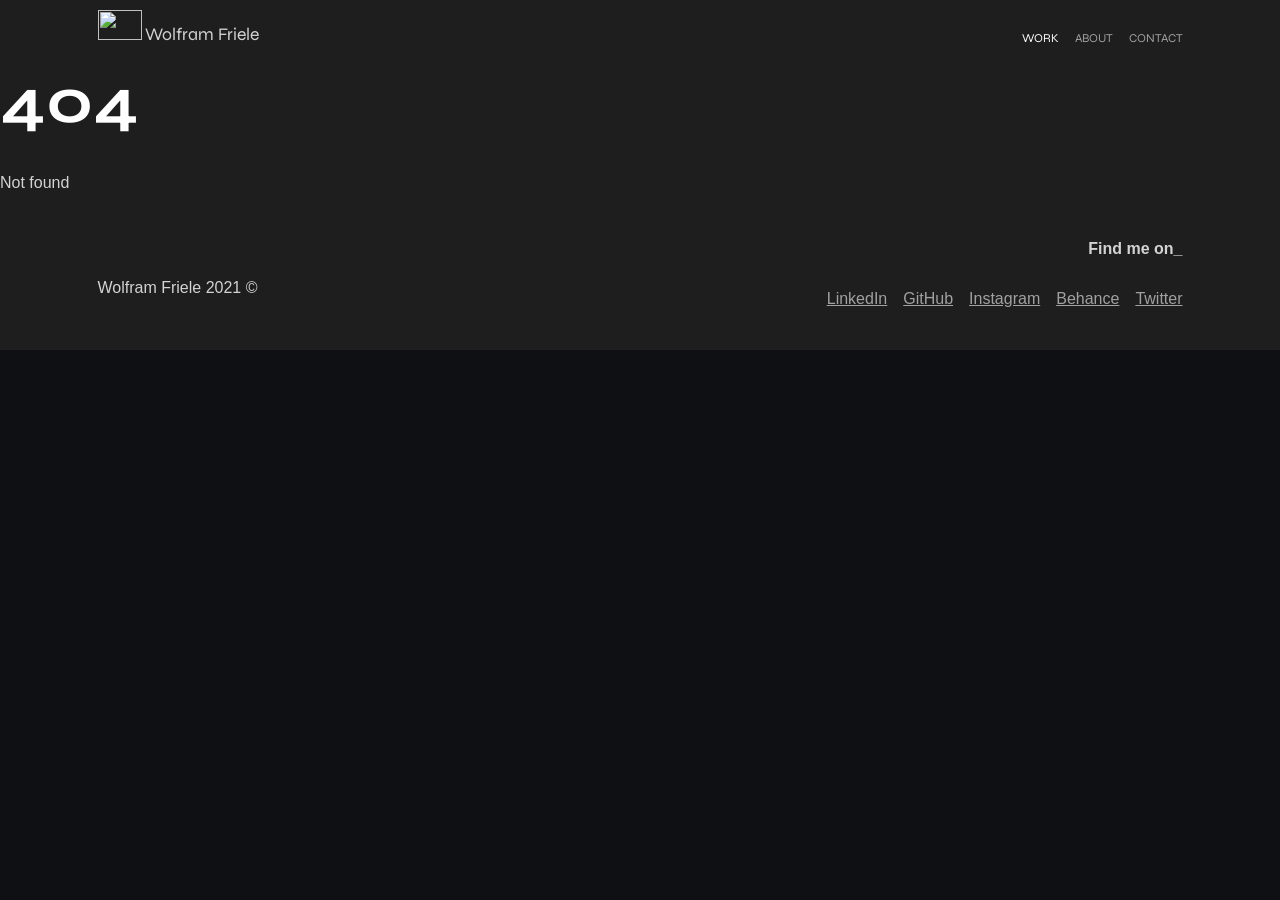
==== index.html @ ee8a03e6 "Updates" ====
<!doctype html> <html lang=en> <head> <meta charset=utf-8> <meta content="width=device-width,initial-scale=1" name=viewport> <meta content=#0f1014 name=theme-color> <base href=/ > <link href=global.css rel=stylesheet> <link href=manifest.json rel=manifest crossorigin=use-credentials> <link href=favicon-32.png rel=icon type=image/png> <link href=favicon-192.png rel=apple-touch-icon> <script>__SAPPER__={error:{message:"Not found",name:"PreloadError"},status:404,baseUrl:"",preloaded:[void 0,{}]};if('serviceWorker' in navigator)navigator.serviceWorker.register('/service-worker.js');(function(){try{eval("async function x(){}");var main="/client/client.d1d157f1.js"}catch(e){main="/client/legacy/client.0a141f5f.js"};var s=document.createElement("script");try{new Function("if(0)import('')")();s.src=main;s.type="module";s.crossOrigin="use-credentials";}catch(e){s.src="/client/shimport@2.0.4.js";s.setAttribute("data-main",main);}document.head.appendChild(s);}());</script> <link href=client/client-76d71b49.css rel=stylesheet> <title>404</title> </head> <body> <div id=sapper> <nav class=svelte-yxuxx><a href=. class=svelte-yxuxx id=header-logo><img alt="" class=svelte-yxuxx height=30 id=logo src=img/wolfram-friele-logo.svg width=44> <p class=svelte-yxuxx id=company-name>Wolfram Friele</p></a> <ul class=svelte-yxuxx><li class=svelte-yxuxx><a href=. class=svelte-yxuxx>Work</a></li> <li class=svelte-yxuxx><a href=about class=svelte-yxuxx>About</a></li> <li class=svelte-yxuxx><a href=contact class=svelte-yxuxx>Contact</a></li> </ul></nav> <main> <h1 class=svelte-8od9u6>404</h1> <p class=svelte-8od9u6>Not found</p> </main> <footer class=svelte-x3s90c><div id=footer-links class=svelte-x3s90c><h2 class=svelte-x3s90c>Find me on_</h2> <ul class=svelte-x3s90c><li class=svelte-x3s90c><a href=https://www.linkedin.com/in/wolframfriele target=_blank>LinkedIn</a></li> <li class=svelte-x3s90c><a href=https://www.github.com/Wolframfriele target=_blank>GitHub</a></li> <li class=svelte-x3s90c><a href=https://www.instagram.com/wolframfriele/ target=_blank>Instagram</a></li> <li class=svelte-x3s90c><a href=https://www.behance.net/wolframfriele target=_blank>Behance</a></li> <li class=svelte-x3s90c><a href=https://www.twitter.com/Wolframfriele target=_blank>Twitter</a></li> </ul></div> <p class=svelte-x3s90c id=copyright>Wolfram Friele 2021 ©</footer></div>
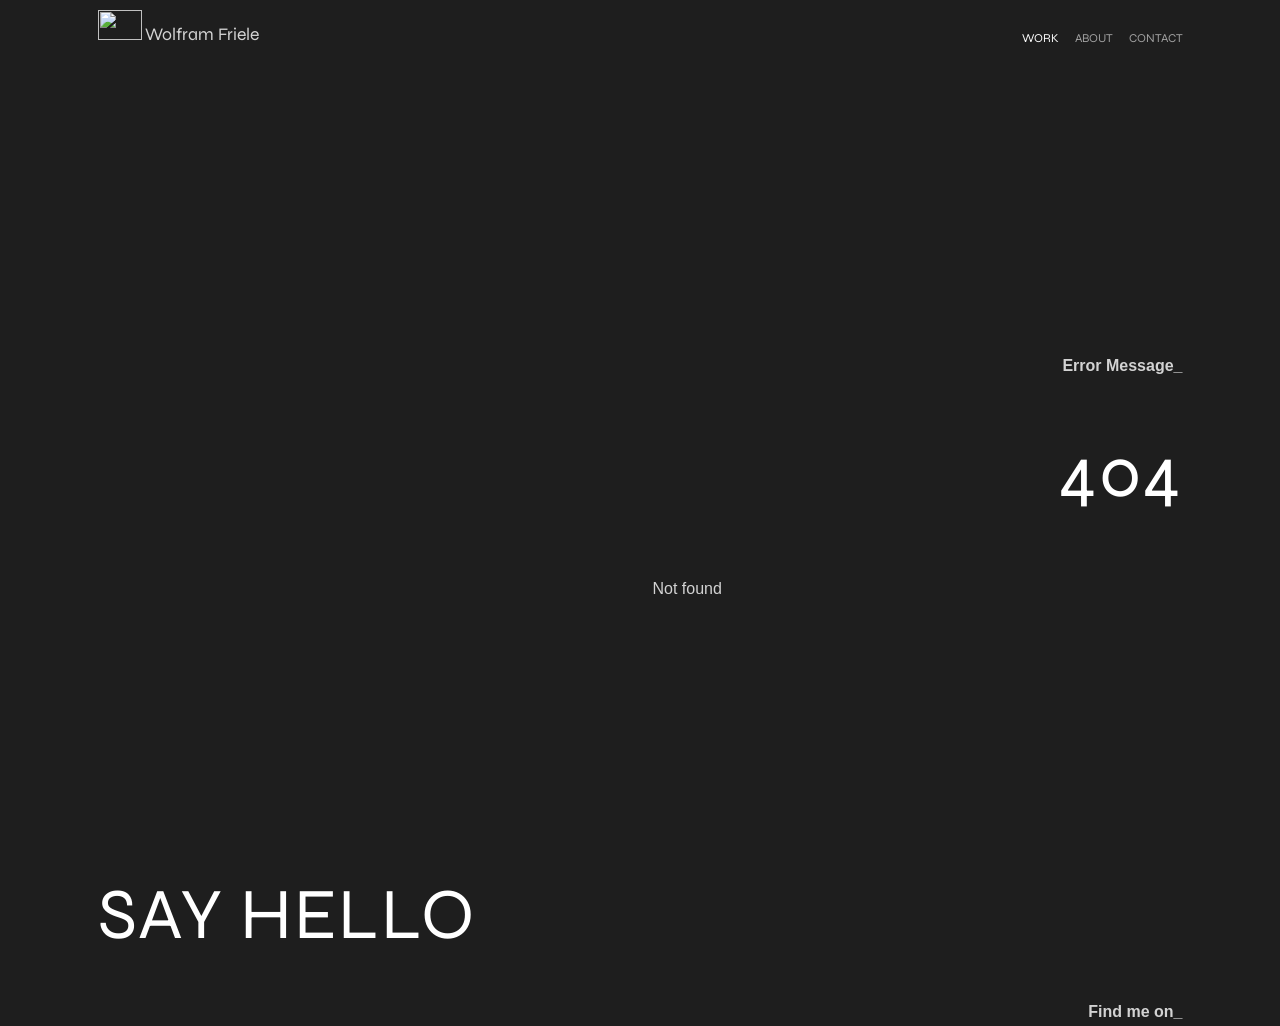
==== commit 0091118f: "Updates" ====
--- a/index.html
+++ b/index.html
@@ -1 +1 @@
-<!doctype html> <html lang=en> <head> <meta charset=utf-8> <meta content="width=device-width,initial-scale=1" name=viewport> <meta content=#0f1014 name=theme-color> <base href=/ > <link href=global.css rel=stylesheet> <link href=manifest.json rel=manifest crossorigin=use-credentials> <link href=favicon-32.png rel=icon type=image/png> <link href=favicon-192.png rel=apple-touch-icon> <script>__SAPPER__={error:{message:"Not found",name:"PreloadError"},status:404,baseUrl:"",preloaded:[void 0,{}]};if('serviceWorker' in navigator)navigator.serviceWorker.register('/service-worker.js');(function(){try{eval("async function x(){}");var main="/client/client.d1d157f1.js"}catch(e){main="/client/legacy/client.0a141f5f.js"};var s=document.createElement("script");try{new Function("if(0)import('')")();s.src=main;s.type="module";s.crossOrigin="use-credentials";}catch(e){s.src="/client/shimport@2.0.4.js";s.setAttribute("data-main",main);}document.head.appendChild(s);}());</script> <link href=client/client-76d71b49.css rel=stylesheet> <title>404</title> </head> <body> <div id=sapper> <nav class=svelte-yxuxx><a href=. class=svelte-yxuxx id=header-logo><img alt="" class=svelte-yxuxx height=30 id=logo src=img/wolfram-friele-logo.svg width=44> <p class=svelte-yxuxx id=company-name>Wolfram Friele</p></a> <ul class=svelte-yxuxx><li class=svelte-yxuxx><a href=. class=svelte-yxuxx>Work</a></li> <li class=svelte-yxuxx><a href=about class=svelte-yxuxx>About</a></li> <li class=svelte-yxuxx><a href=contact class=svelte-yxuxx>Contact</a></li> </ul></nav> <main> <h1 class=svelte-8od9u6>404</h1> <p class=svelte-8od9u6>Not found</p> </main> <footer class=svelte-x3s90c><div id=footer-links class=svelte-x3s90c><h2 class=svelte-x3s90c>Find me on_</h2> <ul class=svelte-x3s90c><li class=svelte-x3s90c><a href=https://www.linkedin.com/in/wolframfriele target=_blank>LinkedIn</a></li> <li class=svelte-x3s90c><a href=https://www.github.com/Wolframfriele target=_blank>GitHub</a></li> <li class=svelte-x3s90c><a href=https://www.instagram.com/wolframfriele/ target=_blank>Instagram</a></li> <li class=svelte-x3s90c><a href=https://www.behance.net/wolframfriele target=_blank>Behance</a></li> <li class=svelte-x3s90c><a href=https://www.twitter.com/Wolframfriele target=_blank>Twitter</a></li> </ul></div> <p class=svelte-x3s90c id=copyright>Wolfram Friele 2021 ©</footer></div> +<!doctype html> <html lang=en> <head> <meta charset=utf-8> <meta content="width=device-width,initial-scale=1" name=viewport> <meta content=#0f1014 name=theme-color> <base href=/ > <link href=global.css rel=stylesheet> <link href=manifest.json rel=manifest crossorigin=use-credentials> <link href=favicon-32.png rel=icon type=image/png> <link href=favicon-192.png rel=apple-touch-icon> <script>__SAPPER__={error:{message:"Not found",name:"PreloadError"},status:404,baseUrl:"",preloaded:[void 0,{}]};if('serviceWorker' in navigator)navigator.serviceWorker.register('/service-worker.js');(function(){try{eval("async function x(){}");var main="/client/client.67c756b7.js"}catch(e){main="/client/legacy/client.c4cab4ed.js"};var s=document.createElement("script");try{new Function("if(0)import('')")();s.src=main;s.type="module";s.crossOrigin="use-credentials";}catch(e){s.src="/client/shimport@2.0.4.js";s.setAttribute("data-main",main);}document.head.appendChild(s);}());</script> <link href=client/client-b4e9e4bb.css rel=stylesheet> <title>404</title> </head> <body> <div id=sapper> <nav class=svelte-yxuxx><a href=. class=svelte-yxuxx id=header-logo><img alt="" class=svelte-yxuxx height=30 src=img/wolfram-friele-logo.svg width=44 id=logo> <p class=svelte-yxuxx id=company-name>Wolfram Friele</p></a> <ul class=svelte-yxuxx><li class=svelte-yxuxx><a href=. class=svelte-yxuxx>Work</a></li> <li class=svelte-yxuxx><a href=about class=svelte-yxuxx>About</a></li> <li class=svelte-yxuxx><a href=contact class=svelte-yxuxx>Contact</a></li> </ul></nav> <main> <header><img alt="" class="cover-image svelte-rcui05" height=250 src=img/data-object-mobile.webp width=1920 srcset="img/data-object-mobile.webp 440w, img/data-object-small.webp 800w, img/data-object-medium.webp 1200w, img/data-object-large.webp 1920w"></header> <section><div class="svelte-g5k4cz brow-container"><h2 class="svelte-g5k4cz brow-copy-right" aria-label="Error Message">Error Message_</h2></div> <div class="svelte-1491ch4 content-block"><img alt="" class="svelte-1491ch4 wide-img-left" height=585 src=img/radio-telescopes-small.webp width=1200 srcset="img/radio-telescopes-small.webp 420w, img/radio-telescopes-medium.webp 800w, img/radio-telescopes-large.webp 1200w"> <h3 class="svelte-1491ch4 title-right">404</h3> <div class="svelte-1491ch4 paragraph-right"> <p>Not found</p> </div> </div> <div class="svelte-cqfrbx hello-container"><h2 class="svelte-cqfrbx hello-left"><a href=contact class="svelte-cqfrbx hello">Say Hello</a></h2></div></section> </main> <footer class=svelte-x3s90c><div class=svelte-x3s90c id=footer-links><h2 class=svelte-x3s90c>Find me on_</h2> <ul class=svelte-x3s90c><li class=svelte-x3s90c><a href=https://www.linkedin.com/in/wolframfriele target=_blank>LinkedIn</a></li> <li class=svelte-x3s90c><a href=https://www.github.com/Wolframfriele target=_blank>GitHub</a></li> <li class=svelte-x3s90c><a href=https://www.instagram.com/wolframfriele/ target=_blank>Instagram</a></li> <li class=svelte-x3s90c><a href=https://www.behance.net/wolframfriele target=_blank>Behance</a></li> <li class=svelte-x3s90c><a href=https://www.twitter.com/Wolframfriele target=_blank>Twitter</a></li> </ul></div> <p class=svelte-x3s90c id=copyright>Wolfram Friele 2021 ©</footer></div> 
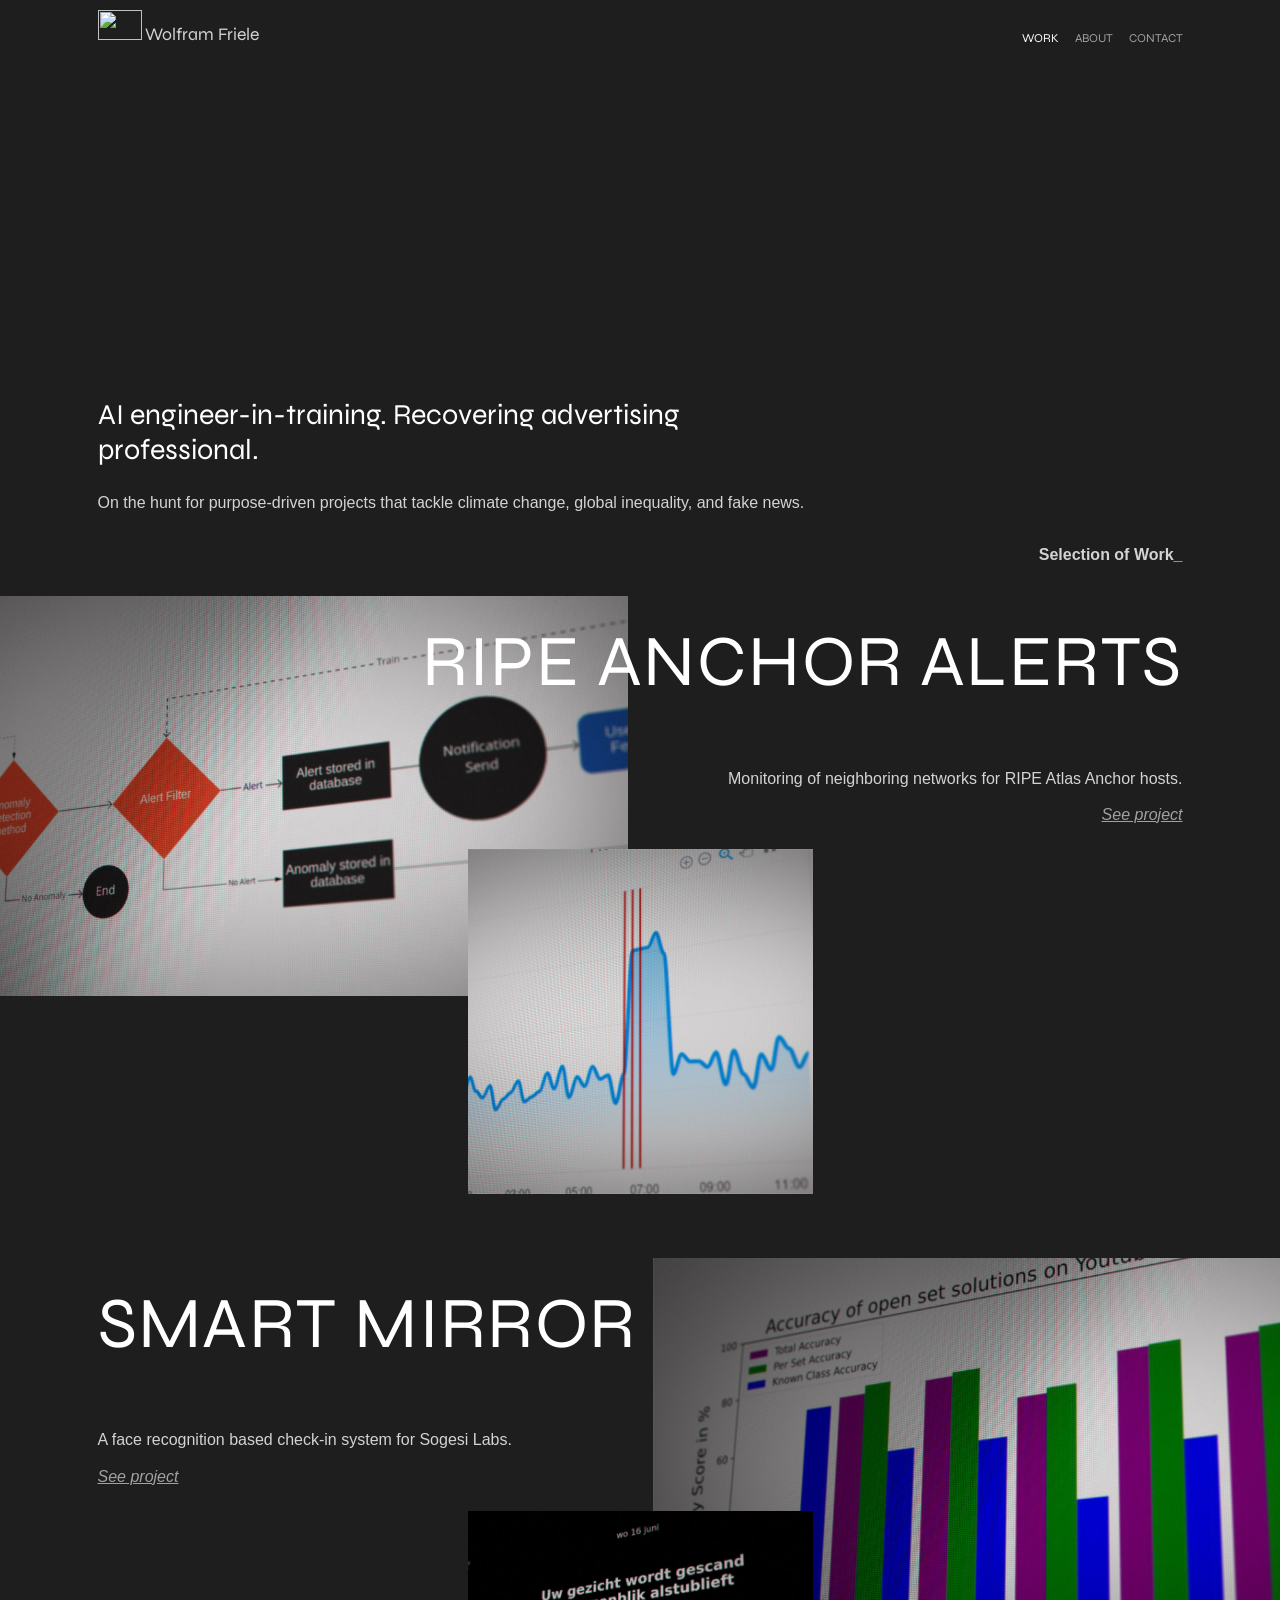
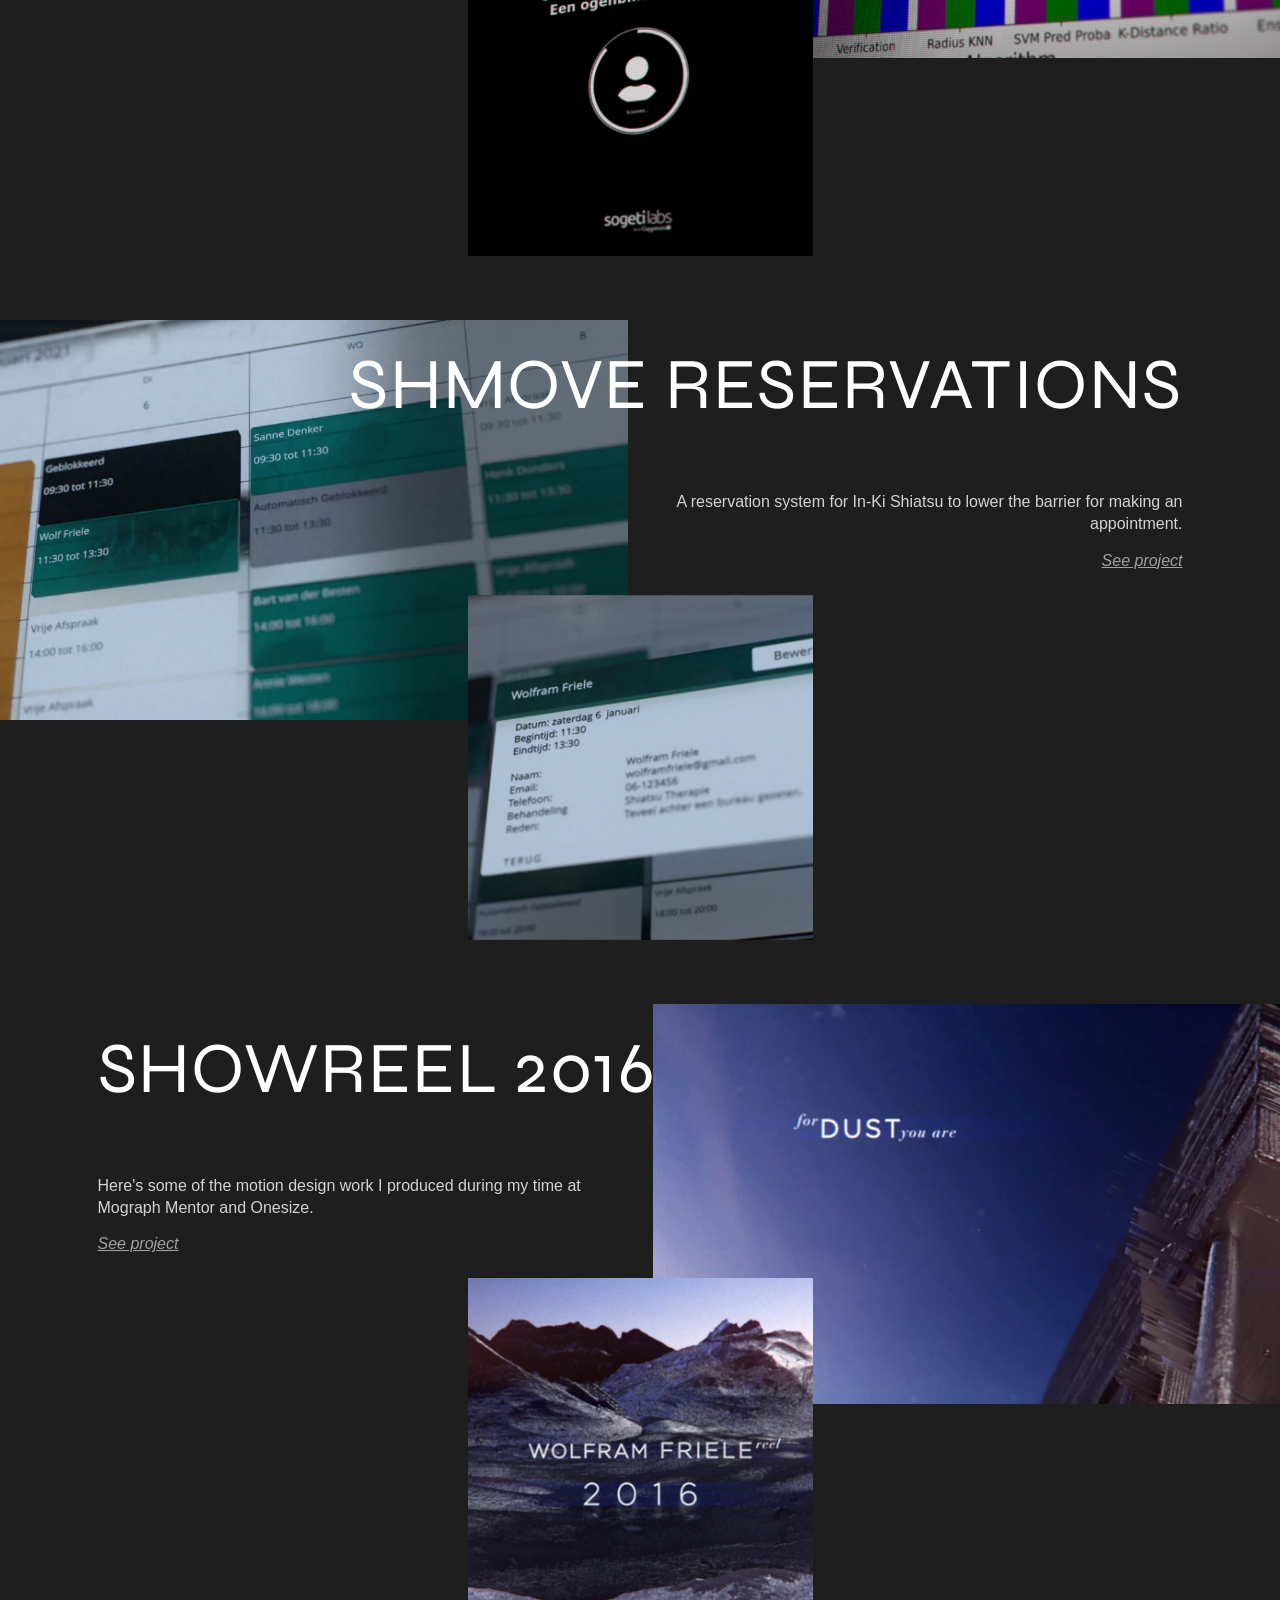
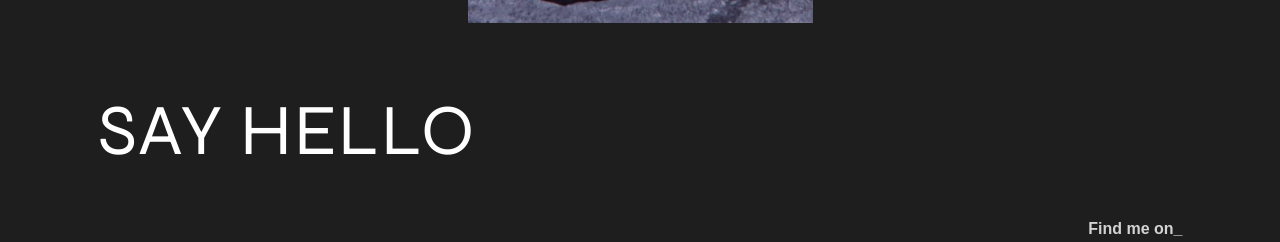
==== commit 4a3d6ec9: "Updates" ====
--- a/index.html
+++ b/index.html
@@ -1 +1 @@
-<!doctype html> <html lang=en> <head> <meta charset=utf-8> <meta content="width=device-width,initial-scale=1" name=viewport> <meta content=#0f1014 name=theme-color> <base href=/ > <link href=global.css rel=stylesheet> <link href=manifest.json rel=manifest crossorigin=use-credentials> <link href=favicon-32.png rel=icon type=image/png> <link href=favicon-192.png rel=apple-touch-icon> <script>__SAPPER__={error:{message:"Not found",name:"PreloadError"},status:404,baseUrl:"",preloaded:[void 0,{}]};if('serviceWorker' in navigator)navigator.serviceWorker.register('/service-worker.js');(function(){try{eval("async function x(){}");var main="/client/client.67c756b7.js"}catch(e){main="/client/legacy/client.c4cab4ed.js"};var s=document.createElement("script");try{new Function("if(0)import('')")();s.src=main;s.type="module";s.crossOrigin="use-credentials";}catch(e){s.src="/client/shimport@2.0.4.js";s.setAttribute("data-main",main);}document.head.appendChild(s);}());</script> <link href=client/client-b4e9e4bb.css rel=stylesheet> <title>404</title> </head> <body> <div id=sapper> <nav class=svelte-yxuxx><a href=. class=svelte-yxuxx id=header-logo><img alt="" class=svelte-yxuxx height=30 src=img/wolfram-friele-logo.svg width=44 id=logo> <p class=svelte-yxuxx id=company-name>Wolfram Friele</p></a> <ul class=svelte-yxuxx><li class=svelte-yxuxx><a href=. class=svelte-yxuxx>Work</a></li> <li class=svelte-yxuxx><a href=about class=svelte-yxuxx>About</a></li> <li class=svelte-yxuxx><a href=contact class=svelte-yxuxx>Contact</a></li> </ul></nav> <main> <header><img alt="" class="cover-image svelte-rcui05" height=250 src=img/data-object-mobile.webp width=1920 srcset="img/data-object-mobile.webp 440w, img/data-object-small.webp 800w, img/data-object-medium.webp 1200w, img/data-object-large.webp 1920w"></header> <section><div class="svelte-g5k4cz brow-container"><h2 class="svelte-g5k4cz brow-copy-right" aria-label="Error Message">Error Message_</h2></div> <div class="svelte-1491ch4 content-block"><img alt="" class="svelte-1491ch4 wide-img-left" height=585 src=img/radio-telescopes-small.webp width=1200 srcset="img/radio-telescopes-small.webp 420w, img/radio-telescopes-medium.webp 800w, img/radio-telescopes-large.webp 1200w"> <h3 class="svelte-1491ch4 title-right">404</h3> <div class="svelte-1491ch4 paragraph-right"> <p>Not found</p> </div> </div> <div class="svelte-cqfrbx hello-container"><h2 class="svelte-cqfrbx hello-left"><a href=contact class="svelte-cqfrbx hello">Say Hello</a></h2></div></section> </main> <footer class=svelte-x3s90c><div class=svelte-x3s90c id=footer-links><h2 class=svelte-x3s90c>Find me on_</h2> <ul class=svelte-x3s90c><li class=svelte-x3s90c><a href=https://www.linkedin.com/in/wolframfriele target=_blank>LinkedIn</a></li> <li class=svelte-x3s90c><a href=https://www.github.com/Wolframfriele target=_blank>GitHub</a></li> <li class=svelte-x3s90c><a href=https://www.instagram.com/wolframfriele/ target=_blank>Instagram</a></li> <li class=svelte-x3s90c><a href=https://www.behance.net/wolframfriele target=_blank>Behance</a></li> <li class=svelte-x3s90c><a href=https://www.twitter.com/Wolframfriele target=_blank>Twitter</a></li> </ul></div> <p class=svelte-x3s90c id=copyright>Wolfram Friele 2021 ©</footer></div> +<!doctype html> <html lang=en> <head> <meta charset=utf-8> <meta content="width=device-width,initial-scale=1" name=viewport> <meta content=#0f1014 name=theme-color> <base href=/ > <link href=global.css rel=stylesheet> <link href=manifest.json rel=manifest crossorigin=use-credentials> <link href=favicon-32.png rel=icon type=image/png> <link href=favicon-192.png rel=apple-touch-icon> <script>__SAPPER__={baseUrl:"",preloaded:[void 0,{}]};if('serviceWorker' in navigator)navigator.serviceWorker.register('/service-worker.js');(function(){try{eval("async function x(){}");var main="/client/client.67c756b7.js"}catch(e){main="/client/legacy/client.c4cab4ed.js"};var s=document.createElement("script");try{new Function("if(0)import('')")();s.src=main;s.type="module";s.crossOrigin="use-credentials";}catch(e){s.src="/client/shimport@2.0.4.js";s.setAttribute("data-main",main);}document.head.appendChild(s);}());</script> <link href=client/client-b4e9e4bb.css rel=stylesheet><link href=client/Intro-c62f19c1.css rel=stylesheet><link href=client/index-e2a22bcb.css rel=stylesheet> <title>Work | Wolfram Friele</title> <link href=/client/client.67c756b7.js rel=modulepreload as=script crossorigin=use-credentials><link href=/client/client-b4e9e4bb.css rel=preload as=style><link href=/client/index.a4707be0.js rel=modulepreload as=script crossorigin=use-credentials><link href=/client/Intro.976dfd68.js rel=modulepreload as=script crossorigin=use-credentials><link href=/client/projects.de9a902d.js rel=modulepreload as=script crossorigin=use-credentials><link href=/client/inject_styles.5607aec6.js rel=modulepreload as=script crossorigin=use-credentials><link href=/client/Intro-c62f19c1.css rel=preload as=style><link href=/client/index-e2a22bcb.css rel=preload as=style></head> <body> <div id=sapper> <nav class=svelte-yxuxx><a href=. class=svelte-yxuxx id=header-logo><img alt="" class=svelte-yxuxx height=30 src=img/wolfram-friele-logo.svg width=44 id=logo> <p class=svelte-yxuxx id=company-name>Wolfram Friele</p></a> <ul class=svelte-yxuxx><li class=svelte-yxuxx><a href=. class="svelte-yxuxx current">Work</a></li> <li class=svelte-yxuxx><a href=about class=svelte-yxuxx>About</a></li> <li class=svelte-yxuxx><a href=contact class=svelte-yxuxx>Contact</a></li> </ul></nav> <main> <header><img alt="" class="cover-image svelte-rcui05" height=250 src=img/data-object-mobile.webp width=1920 srcset="img/data-object-mobile.webp 440w, img/data-object-small.webp 800w, img/data-object-medium.webp 1200w, img/data-object-large.webp 1920w"> <div class="svelte-1sahtqu intro"><h1 class=svelte-1sahtqu>AI engineer-in-training. Recovering advertising professional.</h1> <p class=svelte-1sahtqu>On the hunt for purpose-driven projects that tackle climate change, global inequality, and fake news.</div></header> <section><div class="svelte-g5k4cz brow-container"><h2 class="svelte-g5k4cz brow-copy-right" aria-label="Selection of Work">Selection of Work_</h2></div> <div class="svelte-1491ch4 content-block"><img alt="" class="svelte-1491ch4 wide-img-left" height=585 src=img/projects/ripe-alerts/ripe-alerts-architecture-small.webp width=1200 srcset="img/projects/ripe-alerts/ripe-alerts-architecture-small.webp 420w, img/projects/ripe-alerts/ripe-alerts-architecture-medium.webp 800w, img/projects/ripe-alerts/ripe-alerts-architecture-large.webp 1200w"> <img alt="" class="svelte-1491ch4 square-img" height=440 src=img/projects/ripe-alerts/anomaly-detection-small.webp width=440 srcset="img/projects/ripe-alerts/anomaly-detection-small.webp 430w, img/projects/ripe-alerts/anomaly-detection-large.webp 750w"> <h3 class="svelte-1491ch4 title-right">Ripe Anchor Alerts</h3> <div class="svelte-1491ch4 align-right paragraph-right"> <p>Monitoring of neighboring networks for RIPE Atlas Anchor hosts.</p> <em><a href=projects/ripe-anchor-alerts aria-label="Project: Ripe Anchor Alerts" rel=prefetch>See project </a></em></div> </div><div class="svelte-1491ch4 content-block"><img alt="" class="svelte-1491ch4 wide-img-right" height=585 src=img/projects/smart-mirror/compare-methods-small.webp width=1200 srcset="img/projects/smart-mirror/compare-methods-small.webp 420w, img/projects/smart-mirror/compare-methods-medium.webp 800w, img/projects/smart-mirror/compare-methods-large.webp 1200w"> <img alt="" class="svelte-1491ch4 square-img" height=440 src=img/projects/smart-mirror/face-scan-small.webp width=440 srcset="img/projects/smart-mirror/face-scan-small.webp 430w, img/projects/smart-mirror/face-scan-large.webp 750w"> <h3 class="svelte-1491ch4 title-left">Smart Mirror</h3> <div class="svelte-1491ch4 paragraph-left"> <p>A face recognition based check-in system for Sogesi Labs.</p> <em><a href=projects/smart-mirror aria-label="Project: Smart Mirror" rel=prefetch>See project </a></em></div> </div><div class="svelte-1491ch4 content-block"><img alt="" class="svelte-1491ch4 wide-img-left" height=585 src=img/projects/shmove-reservations/beauty-calendar-overview-small.webp width=1200 srcset="img/projects/shmove-reservations/beauty-calendar-overview-small.webp 420w, img/projects/shmove-reservations/beauty-calendar-overview-medium.webp 800w, img/projects/shmove-reservations/beauty-calendar-overview-large.webp 1200w"> <img alt="" class="svelte-1491ch4 square-img" height=440 src=img/projects/shmove-reservations/beauty-appointment-modal-small.webp width=440 srcset="img/projects/shmove-reservations/beauty-appointment-modal-small.webp 430w, img/projects/shmove-reservations/beauty-appointment-modal-large.webp 750w"> <h3 class="svelte-1491ch4 title-right">Shmove Reservations</h3> <div class="svelte-1491ch4 align-right paragraph-right"> <p>A reservation system for In-Ki Shiatsu to lower the barrier for making an appointment.</p> <em><a href=projects/shmove-reservations aria-label="Project: Shmove Reservations" rel=prefetch>See project </a></em></div> </div><div class="svelte-1491ch4 content-block"><img alt="" class="svelte-1491ch4 wide-img-right" height=585 src=img/projects/showreel-2016/showreel-2016-building-small.webp width=1200 srcset="img/projects/showreel-2016/showreel-2016-building-small.webp 420w, img/projects/showreel-2016/showreel-2016-building-medium.webp 800w, img/projects/showreel-2016/showreel-2016-building-large.webp 1200w"> <img alt="" class="svelte-1491ch4 square-img" height=440 src=img/projects/showreel-2016/showreel-2016-landscape-small.webp width=440 srcset="img/projects/showreel-2016/showreel-2016-landscape-small.webp 430w, img/projects/showreel-2016/showreel-2016-landscape-large.webp 750w"> <h3 class="svelte-1491ch4 title-left">Showreel 2016</h3> <div class="svelte-1491ch4 paragraph-left"> <p>Here's some of the motion design work I produced during my time at Mograph Mentor and Onesize.</p> <em><a href=projects/showreel-2016 aria-label="Project: Showreel 2016" rel=prefetch>See project </a></em></div> </div> <div class="svelte-cqfrbx hello-container"><h2 class="svelte-cqfrbx hello-left"><a href=contact class="svelte-cqfrbx hello">Say Hello</a></h2></div> </section></main> <footer class=svelte-x3s90c><div class=svelte-x3s90c id=footer-links><h2 class=svelte-x3s90c>Find me on_</h2> <ul class=svelte-x3s90c><li class=svelte-x3s90c><a href=https://www.linkedin.com/in/wolframfriele target=_blank>LinkedIn</a></li> <li class=svelte-x3s90c><a href=https://www.github.com/Wolframfriele target=_blank>GitHub</a></li> <li class=svelte-x3s90c><a href=https://www.instagram.com/wolframfriele/ target=_blank>Instagram</a></li> <li class=svelte-x3s90c><a href=https://www.behance.net/wolframfriele target=_blank>Behance</a></li> <li class=svelte-x3s90c><a href=https://www.twitter.com/Wolframfriele target=_blank>Twitter</a></li> </ul></div> <p class=svelte-x3s90c id=copyright>Wolfram Friele 2021 ©</footer></div> 
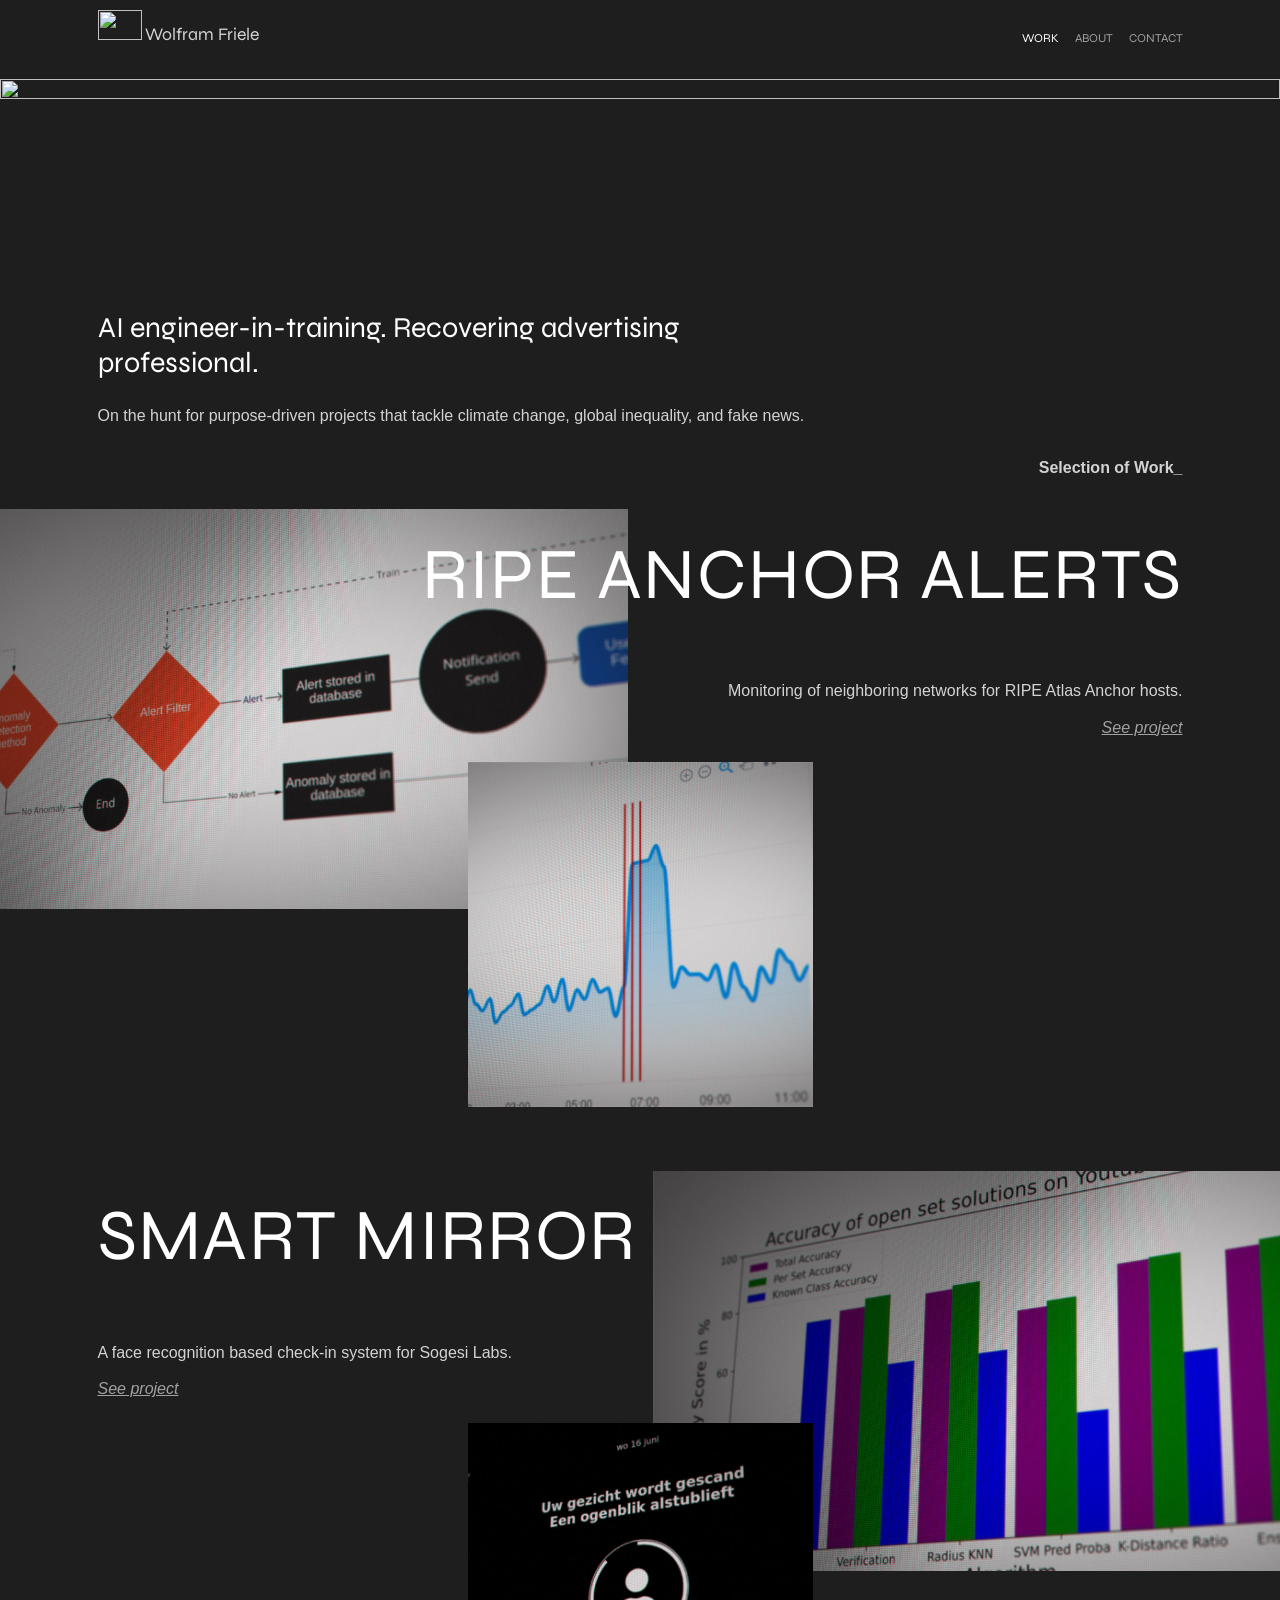
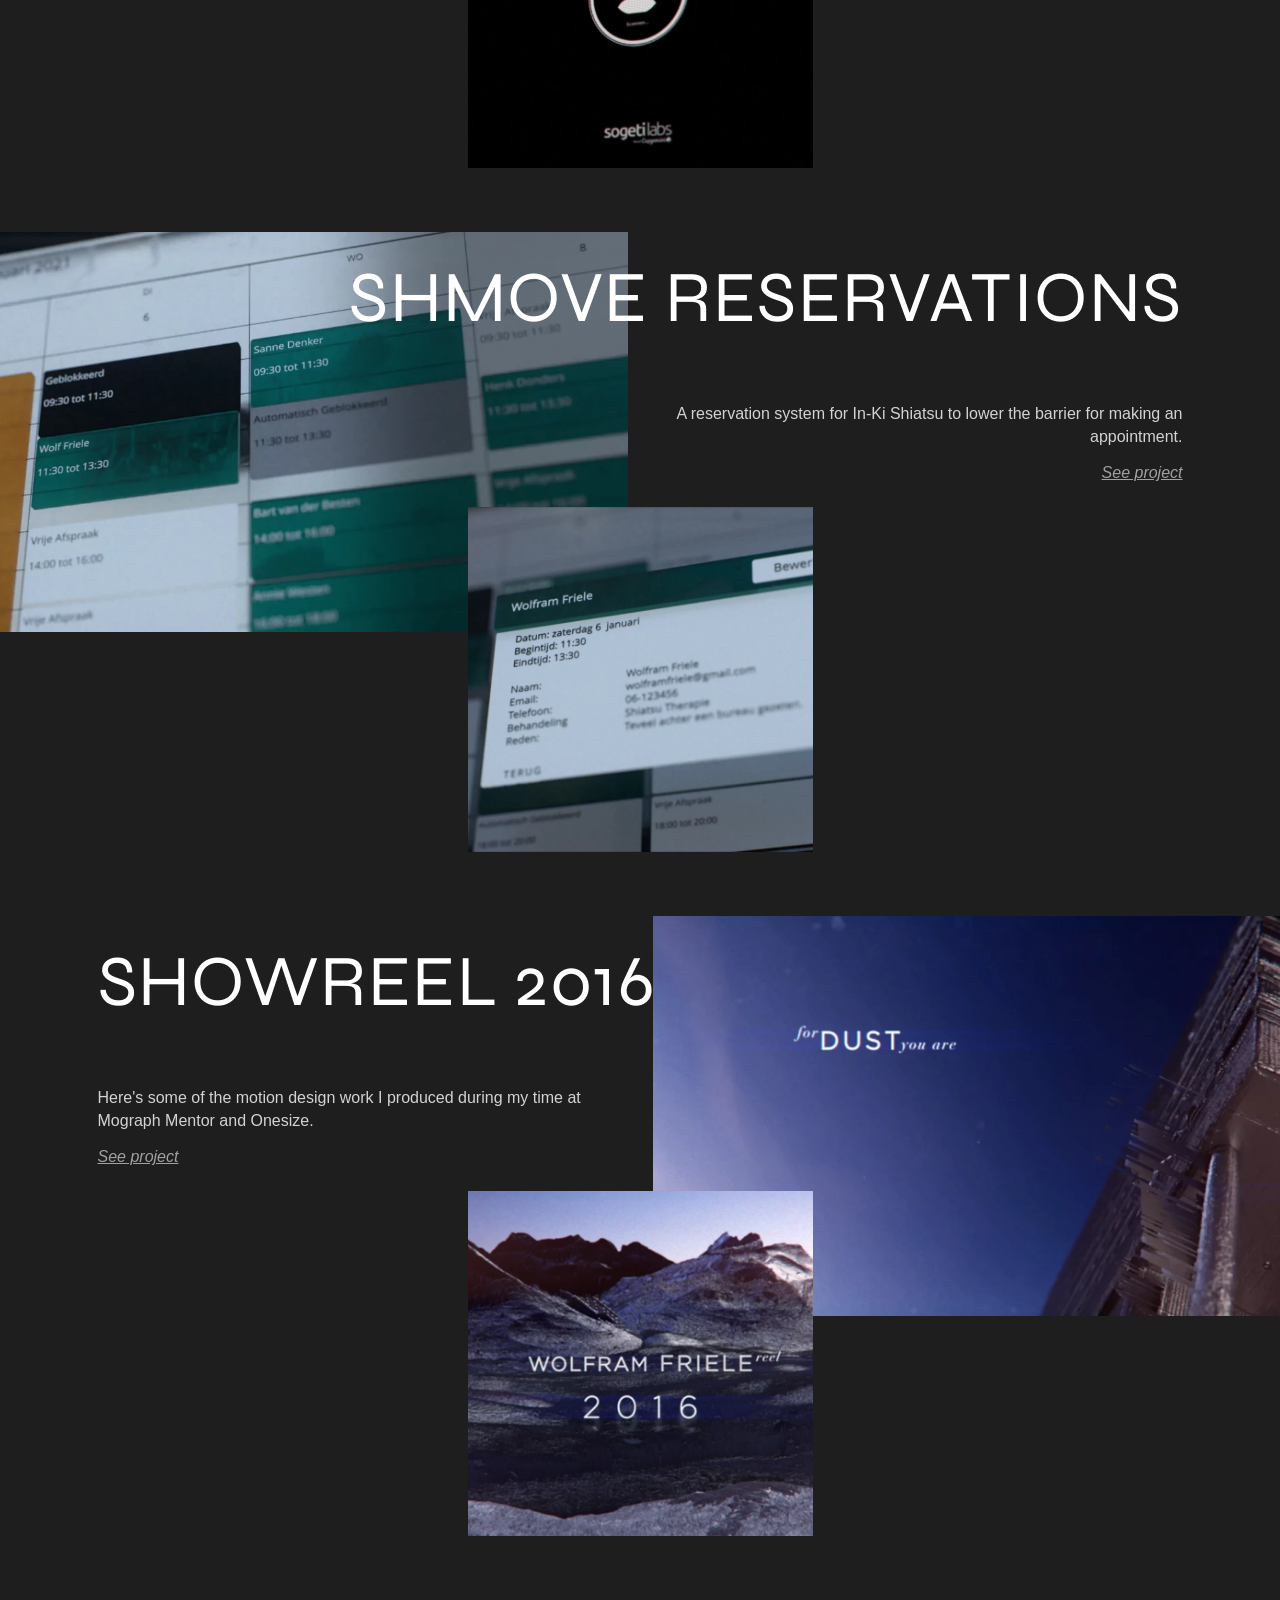
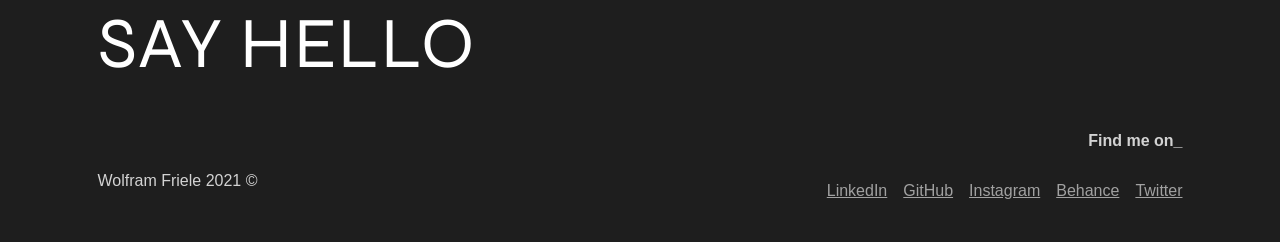
==== commit 59f35078: "Updates" ====
--- a/index.html
+++ b/index.html
@@ -1 +1 @@
-<!doctype html> <html lang=en> <head> <meta charset=utf-8> <meta content="width=device-width,initial-scale=1" name=viewport> <meta content=#0f1014 name=theme-color> <base href=/ > <link href=global.css rel=stylesheet> <link href=manifest.json rel=manifest crossorigin=use-credentials> <link href=favicon-32.png rel=icon type=image/png> <link href=favicon-192.png rel=apple-touch-icon> <script>__SAPPER__={baseUrl:"",preloaded:[void 0,{}]};if('serviceWorker' in navigator)navigator.serviceWorker.register('/service-worker.js');(function(){try{eval("async function x(){}");var main="/client/client.67c756b7.js"}catch(e){main="/client/legacy/client.c4cab4ed.js"};var s=document.createElement("script");try{new Function("if(0)import('')")();s.src=main;s.type="module";s.crossOrigin="use-credentials";}catch(e){s.src="/client/shimport@2.0.4.js";s.setAttribute("data-main",main);}document.head.appendChild(s);}());</script> <link href=client/client-b4e9e4bb.css rel=stylesheet><link href=client/Intro-c62f19c1.css rel=stylesheet><link href=client/index-e2a22bcb.css rel=stylesheet> <title>Work | Wolfram Friele</title> <link href=/client/client.67c756b7.js rel=modulepreload as=script crossorigin=use-credentials><link href=/client/client-b4e9e4bb.css rel=preload as=style><link href=/client/index.a4707be0.js rel=modulepreload as=script crossorigin=use-credentials><link href=/client/Intro.976dfd68.js rel=modulepreload as=script crossorigin=use-credentials><link href=/client/projects.de9a902d.js rel=modulepreload as=script crossorigin=use-credentials><link href=/client/inject_styles.5607aec6.js rel=modulepreload as=script crossorigin=use-credentials><link href=/client/Intro-c62f19c1.css rel=preload as=style><link href=/client/index-e2a22bcb.css rel=preload as=style></head> <body> <div id=sapper> <nav class=svelte-yxuxx><a href=. class=svelte-yxuxx id=header-logo><img alt="" class=svelte-yxuxx height=30 src=img/wolfram-friele-logo.svg width=44 id=logo> <p class=svelte-yxuxx id=company-name>Wolfram Friele</p></a> <ul class=svelte-yxuxx><li class=svelte-yxuxx><a href=. class="svelte-yxuxx current">Work</a></li> <li class=svelte-yxuxx><a href=about class=svelte-yxuxx>About</a></li> <li class=svelte-yxuxx><a href=contact class=svelte-yxuxx>Contact</a></li> </ul></nav> <main> <header><img alt="" class="cover-image svelte-rcui05" height=250 src=img/data-object-mobile.webp width=1920 srcset="img/data-object-mobile.webp 440w, img/data-object-small.webp 800w, img/data-object-medium.webp 1200w, img/data-object-large.webp 1920w"> <div class="svelte-1sahtqu intro"><h1 class=svelte-1sahtqu>AI engineer-in-training. Recovering advertising professional.</h1> <p class=svelte-1sahtqu>On the hunt for purpose-driven projects that tackle climate change, global inequality, and fake news.</div></header> <section><div class="svelte-g5k4cz brow-container"><h2 class="svelte-g5k4cz brow-copy-right" aria-label="Selection of Work">Selection of Work_</h2></div> <div class="svelte-1491ch4 content-block"><img alt="" class="svelte-1491ch4 wide-img-left" height=585 src=img/projects/ripe-alerts/ripe-alerts-architecture-small.webp width=1200 srcset="img/projects/ripe-alerts/ripe-alerts-architecture-small.webp 420w, img/projects/ripe-alerts/ripe-alerts-architecture-medium.webp 800w, img/projects/ripe-alerts/ripe-alerts-architecture-large.webp 1200w"> <img alt="" class="svelte-1491ch4 square-img" height=440 src=img/projects/ripe-alerts/anomaly-detection-small.webp width=440 srcset="img/projects/ripe-alerts/anomaly-detection-small.webp 430w, img/projects/ripe-alerts/anomaly-detection-large.webp 750w"> <h3 class="svelte-1491ch4 title-right">Ripe Anchor Alerts</h3> <div class="svelte-1491ch4 align-right paragraph-right"> <p>Monitoring of neighboring networks for RIPE Atlas Anchor hosts.</p> <em><a href=projects/ripe-anchor-alerts aria-label="Project: Ripe Anchor Alerts" rel=prefetch>See project </a></em></div> </div><div class="svelte-1491ch4 content-block"><img alt="" class="svelte-1491ch4 wide-img-right" height=585 src=img/projects/smart-mirror/compare-methods-small.webp width=1200 srcset="img/projects/smart-mirror/compare-methods-small.webp 420w, img/projects/smart-mirror/compare-methods-medium.webp 800w, img/projects/smart-mirror/compare-methods-large.webp 1200w"> <img alt="" class="svelte-1491ch4 square-img" height=440 src=img/projects/smart-mirror/face-scan-small.webp width=440 srcset="img/projects/smart-mirror/face-scan-small.webp 430w, img/projects/smart-mirror/face-scan-large.webp 750w"> <h3 class="svelte-1491ch4 title-left">Smart Mirror</h3> <div class="svelte-1491ch4 paragraph-left"> <p>A face recognition based check-in system for Sogesi Labs.</p> <em><a href=projects/smart-mirror aria-label="Project: Smart Mirror" rel=prefetch>See project </a></em></div> </div><div class="svelte-1491ch4 content-block"><img alt="" class="svelte-1491ch4 wide-img-left" height=585 src=img/projects/shmove-reservations/beauty-calendar-overview-small.webp width=1200 srcset="img/projects/shmove-reservations/beauty-calendar-overview-small.webp 420w, img/projects/shmove-reservations/beauty-calendar-overview-medium.webp 800w, img/projects/shmove-reservations/beauty-calendar-overview-large.webp 1200w"> <img alt="" class="svelte-1491ch4 square-img" height=440 src=img/projects/shmove-reservations/beauty-appointment-modal-small.webp width=440 srcset="img/projects/shmove-reservations/beauty-appointment-modal-small.webp 430w, img/projects/shmove-reservations/beauty-appointment-modal-large.webp 750w"> <h3 class="svelte-1491ch4 title-right">Shmove Reservations</h3> <div class="svelte-1491ch4 align-right paragraph-right"> <p>A reservation system for In-Ki Shiatsu to lower the barrier for making an appointment.</p> <em><a href=projects/shmove-reservations aria-label="Project: Shmove Reservations" rel=prefetch>See project </a></em></div> </div><div class="svelte-1491ch4 content-block"><img alt="" class="svelte-1491ch4 wide-img-right" height=585 src=img/projects/showreel-2016/showreel-2016-building-small.webp width=1200 srcset="img/projects/showreel-2016/showreel-2016-building-small.webp 420w, img/projects/showreel-2016/showreel-2016-building-medium.webp 800w, img/projects/showreel-2016/showreel-2016-building-large.webp 1200w"> <img alt="" class="svelte-1491ch4 square-img" height=440 src=img/projects/showreel-2016/showreel-2016-landscape-small.webp width=440 srcset="img/projects/showreel-2016/showreel-2016-landscape-small.webp 430w, img/projects/showreel-2016/showreel-2016-landscape-large.webp 750w"> <h3 class="svelte-1491ch4 title-left">Showreel 2016</h3> <div class="svelte-1491ch4 paragraph-left"> <p>Here's some of the motion design work I produced during my time at Mograph Mentor and Onesize.</p> <em><a href=projects/showreel-2016 aria-label="Project: Showreel 2016" rel=prefetch>See project </a></em></div> </div> <div class="svelte-cqfrbx hello-container"><h2 class="svelte-cqfrbx hello-left"><a href=contact class="svelte-cqfrbx hello">Say Hello</a></h2></div> </section></main> <footer class=svelte-x3s90c><div class=svelte-x3s90c id=footer-links><h2 class=svelte-x3s90c>Find me on_</h2> <ul class=svelte-x3s90c><li class=svelte-x3s90c><a href=https://www.linkedin.com/in/wolframfriele target=_blank>LinkedIn</a></li> <li class=svelte-x3s90c><a href=https://www.github.com/Wolframfriele target=_blank>GitHub</a></li> <li class=svelte-x3s90c><a href=https://www.instagram.com/wolframfriele/ target=_blank>Instagram</a></li> <li class=svelte-x3s90c><a href=https://www.behance.net/wolframfriele target=_blank>Behance</a></li> <li class=svelte-x3s90c><a href=https://www.twitter.com/Wolframfriele target=_blank>Twitter</a></li> </ul></div> <p class=svelte-x3s90c id=copyright>Wolfram Friele 2021 ©</footer></div> +<!doctype html> <html lang=en> <head> <meta charset=utf-8> <meta content="width=device-width,initial-scale=1" name=viewport> <meta content=#0f1014 name=theme-color> <base href=/ > <link href=global.css rel=stylesheet> <link href=manifest.json rel=manifest crossorigin=use-credentials> <link href=favicon-32.png rel=icon type=image/png> <link href=favicon-192.png rel=apple-touch-icon> <script>__SAPPER__={baseUrl:"",preloaded:[void 0,{}]};if('serviceWorker' in navigator)navigator.serviceWorker.register('/service-worker.js');(function(){try{eval("async function x(){}");var main="/client/client.72ef8a63.js"}catch(e){main="/client/legacy/client.b1354976.js"};var s=document.createElement("script");try{new Function("if(0)import('')")();s.src=main;s.type="module";s.crossOrigin="use-credentials";}catch(e){s.src="/client/shimport@2.0.4.js";s.setAttribute("data-main",main);}document.head.appendChild(s);}());</script> <link href=client/client-b4e9e4bb.css rel=stylesheet><link href=client/Intro-c62f19c1.css rel=stylesheet><link href=client/index-e2a22bcb.css rel=stylesheet> <title>Work | Wolfram Friele</title> <link href=/client/client.72ef8a63.js rel=modulepreload as=script crossorigin=use-credentials><link href=/client/client-b4e9e4bb.css rel=preload as=style><link href=/client/index.0088b373.js rel=modulepreload as=script crossorigin=use-credentials><link href=/client/Intro.98cbc75a.js rel=modulepreload as=script crossorigin=use-credentials><link href=/client/projects.de9a902d.js rel=modulepreload as=script crossorigin=use-credentials><link href=/client/inject_styles.5607aec6.js rel=modulepreload as=script crossorigin=use-credentials><link href=/client/Intro-c62f19c1.css rel=preload as=style><link href=/client/index-e2a22bcb.css rel=preload as=style></head> <body> <div id=sapper> <nav class=svelte-yxuxx><a href=. class=svelte-yxuxx id=header-logo><img alt="" class=svelte-yxuxx height=30 src=img/wolfram-friele-logo.svg width=44 id=logo> <p class=svelte-yxuxx id=company-name>Wolfram Friele</p></a> <ul class=svelte-yxuxx><li class=svelte-yxuxx><a href=. class="svelte-yxuxx current">Work</a></li> <li class=svelte-yxuxx><a href=about class=svelte-yxuxx>About</a></li> <li class=svelte-yxuxx><a href=contact class=svelte-yxuxx>Contact</a></li> </ul></nav> <main> <header><img alt="" class="cover-image svelte-rcui05" height=250 src=img/data-object-small.webp width=1920 srcset="img/data-object-small.webp 800w, img/data-object-medium.webp 1200w, img/data-object-large.webp 1920w"> <div class="svelte-1sahtqu intro"><h1 class=svelte-1sahtqu>AI engineer-in-training. Recovering advertising professional.</h1> <p class=svelte-1sahtqu>On the hunt for purpose-driven projects that tackle climate change, global inequality, and fake news.</div></header> <section><div class="svelte-g5k4cz brow-container"><h2 class="svelte-g5k4cz brow-copy-right" aria-label="Selection of Work">Selection of Work_</h2></div> <div class="svelte-1491ch4 content-block"><img alt="" class="svelte-1491ch4 wide-img-left" height=585 src=img/projects/ripe-alerts/ripe-alerts-architecture-small.webp width=1200 srcset="img/projects/ripe-alerts/ripe-alerts-architecture-small.webp 420w, img/projects/ripe-alerts/ripe-alerts-architecture-medium.webp 800w, img/projects/ripe-alerts/ripe-alerts-architecture-large.webp 1200w"> <img alt="" class="svelte-1491ch4 square-img" height=440 src=img/projects/ripe-alerts/anomaly-detection-small.webp width=440 srcset="img/projects/ripe-alerts/anomaly-detection-small.webp 430w, img/projects/ripe-alerts/anomaly-detection-large.webp 750w"> <h3 class="svelte-1491ch4 title-right">Ripe Anchor Alerts</h3> <div class="svelte-1491ch4 align-right paragraph-right"> <p>Monitoring of neighboring networks for RIPE Atlas Anchor hosts.</p> <em><a href=projects/ripe-anchor-alerts aria-label="Project: Ripe Anchor Alerts" rel=prefetch>See project </a></em></div> </div><div class="svelte-1491ch4 content-block"><img alt="" class="svelte-1491ch4 wide-img-right" height=585 src=img/projects/smart-mirror/compare-methods-small.webp width=1200 srcset="img/projects/smart-mirror/compare-methods-small.webp 420w, img/projects/smart-mirror/compare-methods-medium.webp 800w, img/projects/smart-mirror/compare-methods-large.webp 1200w"> <img alt="" class="svelte-1491ch4 square-img" height=440 src=img/projects/smart-mirror/face-scan-small.webp width=440 srcset="img/projects/smart-mirror/face-scan-small.webp 430w, img/projects/smart-mirror/face-scan-large.webp 750w"> <h3 class="svelte-1491ch4 title-left">Smart Mirror</h3> <div class="svelte-1491ch4 paragraph-left"> <p>A face recognition based check-in system for Sogesi Labs.</p> <em><a href=projects/smart-mirror aria-label="Project: Smart Mirror" rel=prefetch>See project </a></em></div> </div><div class="svelte-1491ch4 content-block"><img alt="" class="svelte-1491ch4 wide-img-left" height=585 src=img/projects/shmove-reservations/beauty-calendar-overview-small.webp width=1200 srcset="img/projects/shmove-reservations/beauty-calendar-overview-small.webp 420w, img/projects/shmove-reservations/beauty-calendar-overview-medium.webp 800w, img/projects/shmove-reservations/beauty-calendar-overview-large.webp 1200w"> <img alt="" class="svelte-1491ch4 square-img" height=440 src=img/projects/shmove-reservations/beauty-appointment-modal-small.webp width=440 srcset="img/projects/shmove-reservations/beauty-appointment-modal-small.webp 430w, img/projects/shmove-reservations/beauty-appointment-modal-large.webp 750w"> <h3 class="svelte-1491ch4 title-right">Shmove Reservations</h3> <div class="svelte-1491ch4 align-right paragraph-right"> <p>A reservation system for In-Ki Shiatsu to lower the barrier for making an appointment.</p> <em><a href=projects/shmove-reservations aria-label="Project: Shmove Reservations" rel=prefetch>See project </a></em></div> </div><div class="svelte-1491ch4 content-block"><img alt="" class="svelte-1491ch4 wide-img-right" height=585 src=img/projects/showreel-2016/showreel-2016-building-small.webp width=1200 srcset="img/projects/showreel-2016/showreel-2016-building-small.webp 420w, img/projects/showreel-2016/showreel-2016-building-medium.webp 800w, img/projects/showreel-2016/showreel-2016-building-large.webp 1200w"> <img alt="" class="svelte-1491ch4 square-img" height=440 src=img/projects/showreel-2016/showreel-2016-landscape-small.webp width=440 srcset="img/projects/showreel-2016/showreel-2016-landscape-small.webp 430w, img/projects/showreel-2016/showreel-2016-landscape-large.webp 750w"> <h3 class="svelte-1491ch4 title-left">Showreel 2016</h3> <div class="svelte-1491ch4 paragraph-left"> <p>Here's some of the motion design work I produced during my time at Mograph Mentor and Onesize.</p> <em><a href=projects/showreel-2016 aria-label="Project: Showreel 2016" rel=prefetch>See project </a></em></div> </div> <div class="svelte-cqfrbx hello-container"><h2 class="svelte-cqfrbx hello-left"><a href=contact class="svelte-cqfrbx hello">Say Hello</a></h2></div> </section></main> <footer class=svelte-x3s90c><div class=svelte-x3s90c id=footer-links><h2 class=svelte-x3s90c>Find me on_</h2> <ul class=svelte-x3s90c><li class=svelte-x3s90c><a href=https://www.linkedin.com/in/wolframfriele target=_blank>LinkedIn</a></li> <li class=svelte-x3s90c><a href=https://www.github.com/Wolframfriele target=_blank>GitHub</a></li> <li class=svelte-x3s90c><a href=https://www.instagram.com/wolframfriele/ target=_blank>Instagram</a></li> <li class=svelte-x3s90c><a href=https://www.behance.net/wolframfriele target=_blank>Behance</a></li> <li class=svelte-x3s90c><a href=https://www.twitter.com/Wolframfriele target=_blank>Twitter</a></li> </ul></div> <p class=svelte-x3s90c id=copyright>Wolfram Friele 2021 ©</footer></div> 
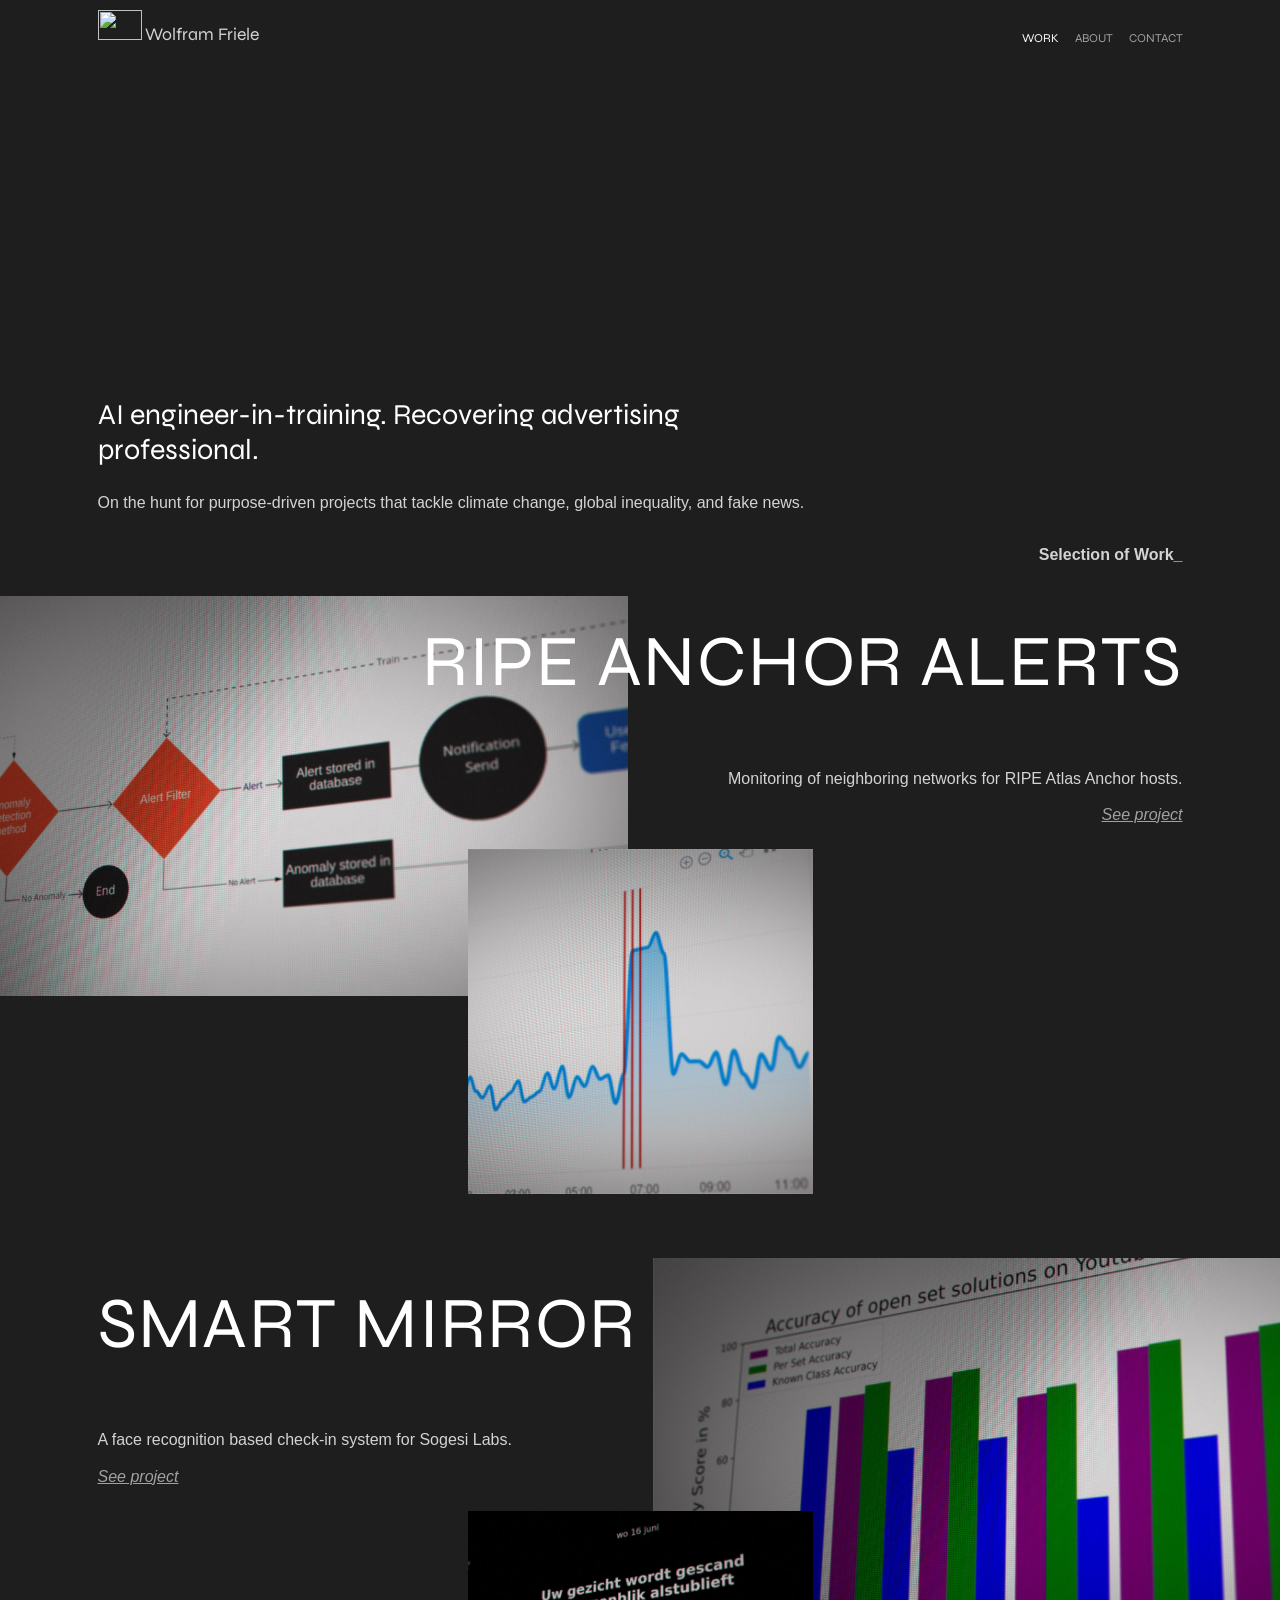
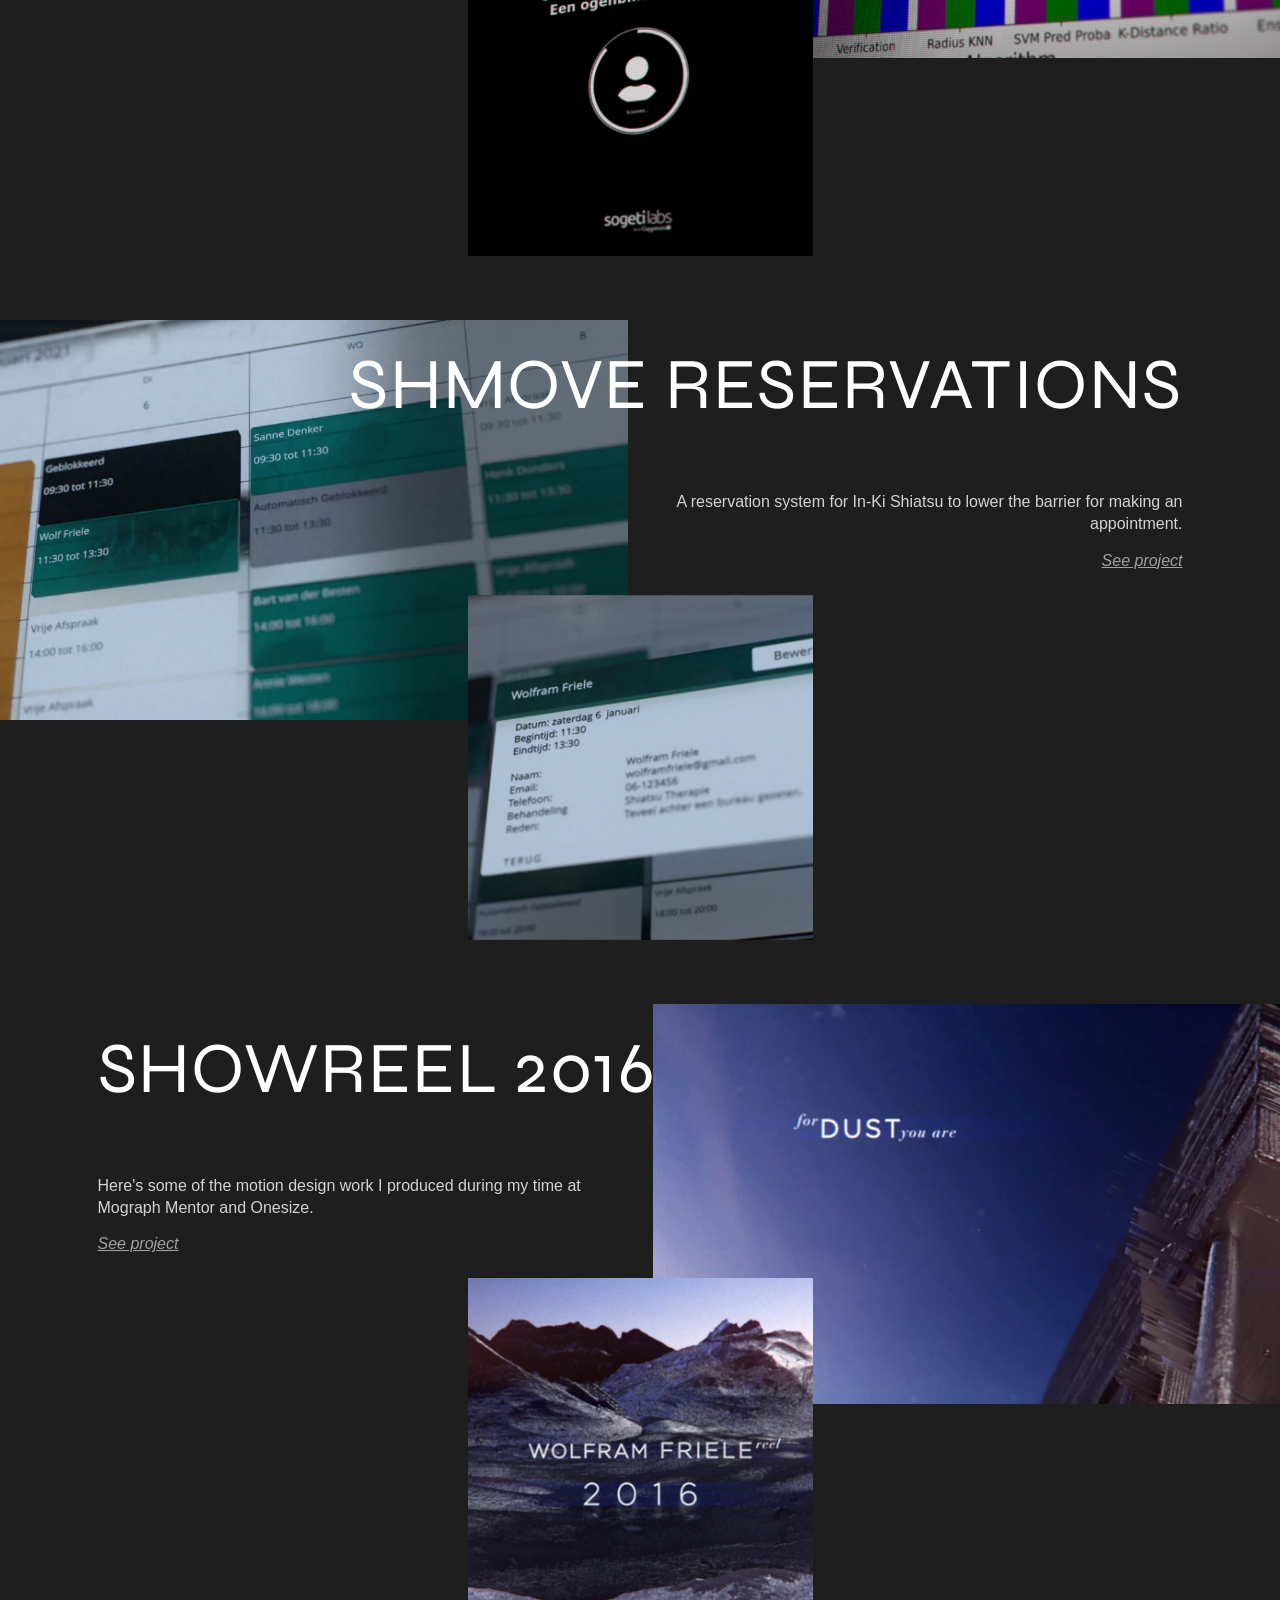
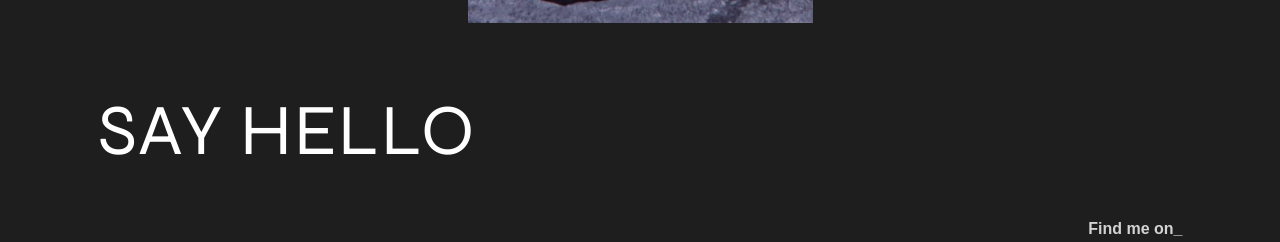
==== commit 083b6f63: "Updates" ====
--- a/index.html
+++ b/index.html
@@ -1 +1 @@
-<!doctype html> <html lang=en> <head> <meta charset=utf-8> <meta content="width=device-width,initial-scale=1" name=viewport> <meta content=#0f1014 name=theme-color> <base href=/ > <link href=global.css rel=stylesheet> <link href=manifest.json rel=manifest crossorigin=use-credentials> <link href=favicon-32.png rel=icon type=image/png> <link href=favicon-192.png rel=apple-touch-icon> <script>__SAPPER__={baseUrl:"",preloaded:[void 0,{}]};if('serviceWorker' in navigator)navigator.serviceWorker.register('/service-worker.js');(function(){try{eval("async function x(){}");var main="/client/client.72ef8a63.js"}catch(e){main="/client/legacy/client.b1354976.js"};var s=document.createElement("script");try{new Function("if(0)import('')")();s.src=main;s.type="module";s.crossOrigin="use-credentials";}catch(e){s.src="/client/shimport@2.0.4.js";s.setAttribute("data-main",main);}document.head.appendChild(s);}());</script> <link href=client/client-b4e9e4bb.css rel=stylesheet><link href=client/Intro-c62f19c1.css rel=stylesheet><link href=client/index-e2a22bcb.css rel=stylesheet> <title>Work | Wolfram Friele</title> <link href=/client/client.72ef8a63.js rel=modulepreload as=script crossorigin=use-credentials><link href=/client/client-b4e9e4bb.css rel=preload as=style><link href=/client/index.0088b373.js rel=modulepreload as=script crossorigin=use-credentials><link href=/client/Intro.98cbc75a.js rel=modulepreload as=script crossorigin=use-credentials><link href=/client/projects.de9a902d.js rel=modulepreload as=script crossorigin=use-credentials><link href=/client/inject_styles.5607aec6.js rel=modulepreload as=script crossorigin=use-credentials><link href=/client/Intro-c62f19c1.css rel=preload as=style><link href=/client/index-e2a22bcb.css rel=preload as=style></head> <body> <div id=sapper> <nav class=svelte-yxuxx><a href=. class=svelte-yxuxx id=header-logo><img alt="" class=svelte-yxuxx height=30 src=img/wolfram-friele-logo.svg width=44 id=logo> <p class=svelte-yxuxx id=company-name>Wolfram Friele</p></a> <ul class=svelte-yxuxx><li class=svelte-yxuxx><a href=. class="svelte-yxuxx current">Work</a></li> <li class=svelte-yxuxx><a href=about class=svelte-yxuxx>About</a></li> <li class=svelte-yxuxx><a href=contact class=svelte-yxuxx>Contact</a></li> </ul></nav> <main> <header><img alt="" class="cover-image svelte-rcui05" height=250 src=img/data-object-small.webp width=1920 srcset="img/data-object-small.webp 800w, img/data-object-medium.webp 1200w, img/data-object-large.webp 1920w"> <div class="svelte-1sahtqu intro"><h1 class=svelte-1sahtqu>AI engineer-in-training. Recovering advertising professional.</h1> <p class=svelte-1sahtqu>On the hunt for purpose-driven projects that tackle climate change, global inequality, and fake news.</div></header> <section><div class="svelte-g5k4cz brow-container"><h2 class="svelte-g5k4cz brow-copy-right" aria-label="Selection of Work">Selection of Work_</h2></div> <div class="svelte-1491ch4 content-block"><img alt="" class="svelte-1491ch4 wide-img-left" height=585 src=img/projects/ripe-alerts/ripe-alerts-architecture-small.webp width=1200 srcset="img/projects/ripe-alerts/ripe-alerts-architecture-small.webp 420w, img/projects/ripe-alerts/ripe-alerts-architecture-medium.webp 800w, img/projects/ripe-alerts/ripe-alerts-architecture-large.webp 1200w"> <img alt="" class="svelte-1491ch4 square-img" height=440 src=img/projects/ripe-alerts/anomaly-detection-small.webp width=440 srcset="img/projects/ripe-alerts/anomaly-detection-small.webp 430w, img/projects/ripe-alerts/anomaly-detection-large.webp 750w"> <h3 class="svelte-1491ch4 title-right">Ripe Anchor Alerts</h3> <div class="svelte-1491ch4 align-right paragraph-right"> <p>Monitoring of neighboring networks for RIPE Atlas Anchor hosts.</p> <em><a href=projects/ripe-anchor-alerts aria-label="Project: Ripe Anchor Alerts" rel=prefetch>See project </a></em></div> </div><div class="svelte-1491ch4 content-block"><img alt="" class="svelte-1491ch4 wide-img-right" height=585 src=img/projects/smart-mirror/compare-methods-small.webp width=1200 srcset="img/projects/smart-mirror/compare-methods-small.webp 420w, img/projects/smart-mirror/compare-methods-medium.webp 800w, img/projects/smart-mirror/compare-methods-large.webp 1200w"> <img alt="" class="svelte-1491ch4 square-img" height=440 src=img/projects/smart-mirror/face-scan-small.webp width=440 srcset="img/projects/smart-mirror/face-scan-small.webp 430w, img/projects/smart-mirror/face-scan-large.webp 750w"> <h3 class="svelte-1491ch4 title-left">Smart Mirror</h3> <div class="svelte-1491ch4 paragraph-left"> <p>A face recognition based check-in system for Sogesi Labs.</p> <em><a href=projects/smart-mirror aria-label="Project: Smart Mirror" rel=prefetch>See project </a></em></div> </div><div class="svelte-1491ch4 content-block"><img alt="" class="svelte-1491ch4 wide-img-left" height=585 src=img/projects/shmove-reservations/beauty-calendar-overview-small.webp width=1200 srcset="img/projects/shmove-reservations/beauty-calendar-overview-small.webp 420w, img/projects/shmove-reservations/beauty-calendar-overview-medium.webp 800w, img/projects/shmove-reservations/beauty-calendar-overview-large.webp 1200w"> <img alt="" class="svelte-1491ch4 square-img" height=440 src=img/projects/shmove-reservations/beauty-appointment-modal-small.webp width=440 srcset="img/projects/shmove-reservations/beauty-appointment-modal-small.webp 430w, img/projects/shmove-reservations/beauty-appointment-modal-large.webp 750w"> <h3 class="svelte-1491ch4 title-right">Shmove Reservations</h3> <div class="svelte-1491ch4 align-right paragraph-right"> <p>A reservation system for In-Ki Shiatsu to lower the barrier for making an appointment.</p> <em><a href=projects/shmove-reservations aria-label="Project: Shmove Reservations" rel=prefetch>See project </a></em></div> </div><div class="svelte-1491ch4 content-block"><img alt="" class="svelte-1491ch4 wide-img-right" height=585 src=img/projects/showreel-2016/showreel-2016-building-small.webp width=1200 srcset="img/projects/showreel-2016/showreel-2016-building-small.webp 420w, img/projects/showreel-2016/showreel-2016-building-medium.webp 800w, img/projects/showreel-2016/showreel-2016-building-large.webp 1200w"> <img alt="" class="svelte-1491ch4 square-img" height=440 src=img/projects/showreel-2016/showreel-2016-landscape-small.webp width=440 srcset="img/projects/showreel-2016/showreel-2016-landscape-small.webp 430w, img/projects/showreel-2016/showreel-2016-landscape-large.webp 750w"> <h3 class="svelte-1491ch4 title-left">Showreel 2016</h3> <div class="svelte-1491ch4 paragraph-left"> <p>Here's some of the motion design work I produced during my time at Mograph Mentor and Onesize.</p> <em><a href=projects/showreel-2016 aria-label="Project: Showreel 2016" rel=prefetch>See project </a></em></div> </div> <div class="svelte-cqfrbx hello-container"><h2 class="svelte-cqfrbx hello-left"><a href=contact class="svelte-cqfrbx hello">Say Hello</a></h2></div> </section></main> <footer class=svelte-x3s90c><div class=svelte-x3s90c id=footer-links><h2 class=svelte-x3s90c>Find me on_</h2> <ul class=svelte-x3s90c><li class=svelte-x3s90c><a href=https://www.linkedin.com/in/wolframfriele target=_blank>LinkedIn</a></li> <li class=svelte-x3s90c><a href=https://www.github.com/Wolframfriele target=_blank>GitHub</a></li> <li class=svelte-x3s90c><a href=https://www.instagram.com/wolframfriele/ target=_blank>Instagram</a></li> <li class=svelte-x3s90c><a href=https://www.behance.net/wolframfriele target=_blank>Behance</a></li> <li class=svelte-x3s90c><a href=https://www.twitter.com/Wolframfriele target=_blank>Twitter</a></li> </ul></div> <p class=svelte-x3s90c id=copyright>Wolfram Friele 2021 ©</footer></div> +<!doctype html> <html lang=en> <head> <meta charset=utf-8> <meta content="width=device-width,initial-scale=1" name=viewport> <meta content=#0f1014 name=theme-color> <base href=/ > <link href=global.css rel=stylesheet> <link href=manifest.json rel=manifest crossorigin=use-credentials> <link href=favicon-32.png rel=icon type=image/png> <link href=favicon-192.png rel=apple-touch-icon> <script>__SAPPER__={baseUrl:"",preloaded:[void 0,{}]};if('serviceWorker' in navigator)navigator.serviceWorker.register('/service-worker.js');(function(){try{eval("async function x(){}");var main="/client/client.f4aca3b4.js"}catch(e){main="/client/legacy/client.a39486d8.js"};var s=document.createElement("script");try{new Function("if(0)import('')")();s.src=main;s.type="module";s.crossOrigin="use-credentials";}catch(e){s.src="/client/shimport@2.0.4.js";s.setAttribute("data-main",main);}document.head.appendChild(s);}());</script> <link href=client/client-b4e9e4bb.css rel=stylesheet><link href=client/Intro-c62f19c1.css rel=stylesheet><link href=client/index-e2a22bcb.css rel=stylesheet> <title>Work | Wolfram Friele</title> <link href=/client/client.f4aca3b4.js rel=modulepreload as=script crossorigin=use-credentials><link href=/client/client-b4e9e4bb.css rel=preload as=style><link href=/client/index.9b24db17.js rel=modulepreload as=script crossorigin=use-credentials><link href=/client/Intro.d5970908.js rel=modulepreload as=script crossorigin=use-credentials><link href=/client/projects.3bf26c99.js rel=modulepreload as=script crossorigin=use-credentials><link href=/client/inject_styles.5607aec6.js rel=modulepreload as=script crossorigin=use-credentials><link href=/client/Intro-c62f19c1.css rel=preload as=style><link href=/client/index-e2a22bcb.css rel=preload as=style></head> <body> <div id=sapper> <nav class=svelte-yxuxx><a href=. class=svelte-yxuxx id=header-logo><img alt="" class=svelte-yxuxx height=30 src=img/wolfram-friele-logo.svg width=44 id=logo> <p class=svelte-yxuxx id=company-name>Wolfram Friele</p></a> <ul class=svelte-yxuxx><li class=svelte-yxuxx><a href=. class="svelte-yxuxx current">Work</a></li> <li class=svelte-yxuxx><a href=about class=svelte-yxuxx>About</a></li> <li class=svelte-yxuxx><a href=contact class=svelte-yxuxx>Contact</a></li> </ul></nav> <main> <header><img alt="" class="cover-image svelte-rcui05" height=250 src=img/data-object-small.webp width=1920 srcset="img/data-object-small.webp 800w, img/data-object-medium.webp 1200w, img/data-object-large.webp 1920w"> <div class="svelte-1sahtqu intro"><h1 class=svelte-1sahtqu>AI engineer-in-training. Recovering advertising professional.</h1> <p class=svelte-1sahtqu>On the hunt for purpose-driven projects that tackle climate change, global inequality, and fake news.</div></header> <section><div class="svelte-g5k4cz brow-container"><h2 class="svelte-g5k4cz brow-copy-right" aria-label="Selection of Work">Selection of Work_</h2></div> <div class="svelte-1491ch4 content-block"><img alt="" class="svelte-1491ch4 wide-img-left" height=585 src=img/projects/ripe-alerts/ripe-alerts-architecture-small.webp width=1200 srcset="img/projects/ripe-alerts/ripe-alerts-architecture-small.webp 420w, img/projects/ripe-alerts/ripe-alerts-architecture-medium.webp 800w, img/projects/ripe-alerts/ripe-alerts-architecture-large.webp 1200w"> <img alt="" class="svelte-1491ch4 square-img" height=440 src=img/projects/ripe-alerts/anomaly-detection-small.webp width=440 srcset="img/projects/ripe-alerts/anomaly-detection-small.webp 430w, img/projects/ripe-alerts/anomaly-detection-large.webp 750w"> <h3 class="svelte-1491ch4 title-right">Ripe Anchor Alerts</h3> <div class="svelte-1491ch4 align-right paragraph-right"> <p>Monitoring of neighboring networks for RIPE Atlas Anchor hosts.</p> <em><a href=projects/ripe-anchor-alerts aria-label="Project: Ripe Anchor Alerts" rel=prefetch>See project </a></em></div> </div><div class="svelte-1491ch4 content-block"><img alt="" class="svelte-1491ch4 wide-img-right" height=585 src=img/projects/smart-mirror/compare-methods-small.webp width=1200 srcset="img/projects/smart-mirror/compare-methods-small.webp 420w, img/projects/smart-mirror/compare-methods-medium.webp 800w, img/projects/smart-mirror/compare-methods-large.webp 1200w"> <img alt="" class="svelte-1491ch4 square-img" height=440 src=img/projects/smart-mirror/face-scan-small.webp width=440 srcset="img/projects/smart-mirror/face-scan-small.webp 430w, img/projects/smart-mirror/face-scan-large.webp 750w"> <h3 class="svelte-1491ch4 title-left">Smart Mirror</h3> <div class="svelte-1491ch4 paragraph-left"> <p>A face recognition based check-in system for Sogesi Labs.</p> <em><a href=projects/smart-mirror aria-label="Project: Smart Mirror" rel=prefetch>See project </a></em></div> </div><div class="svelte-1491ch4 content-block"><img alt="" class="svelte-1491ch4 wide-img-left" height=585 src=img/projects/shmove-reservations/beauty-calendar-overview-small.webp width=1200 srcset="img/projects/shmove-reservations/beauty-calendar-overview-small.webp 420w, img/projects/shmove-reservations/beauty-calendar-overview-medium.webp 800w, img/projects/shmove-reservations/beauty-calendar-overview-large.webp 1200w"> <img alt="" class="svelte-1491ch4 square-img" height=440 src=img/projects/shmove-reservations/beauty-appointment-modal-small.webp width=440 srcset="img/projects/shmove-reservations/beauty-appointment-modal-small.webp 430w, img/projects/shmove-reservations/beauty-appointment-modal-large.webp 750w"> <h3 class="svelte-1491ch4 title-right">Shmove Reservations</h3> <div class="svelte-1491ch4 align-right paragraph-right"> <p>A reservation system for In-Ki Shiatsu to lower the barrier for making an appointment.</p> <em><a href=projects/shmove-reservations aria-label="Project: Shmove Reservations" rel=prefetch>See project </a></em></div> </div><div class="svelte-1491ch4 content-block"><img alt="" class="svelte-1491ch4 wide-img-right" height=585 src=img/projects/showreel-2016/showreel-2016-building-small.webp width=1200 srcset="img/projects/showreel-2016/showreel-2016-building-small.webp 420w, img/projects/showreel-2016/showreel-2016-building-medium.webp 800w, img/projects/showreel-2016/showreel-2016-building-large.webp 1200w"> <img alt="" class="svelte-1491ch4 square-img" height=440 src=img/projects/showreel-2016/showreel-2016-landscape-small.webp width=440 srcset="img/projects/showreel-2016/showreel-2016-landscape-small.webp 430w, img/projects/showreel-2016/showreel-2016-landscape-large.webp 750w"> <h3 class="svelte-1491ch4 title-left">Showreel 2016</h3> <div class="svelte-1491ch4 paragraph-left"> <p>Here's some of the motion design work I produced during my time at Mograph Mentor and Onesize.</p> <em><a href=projects/showreel-2016 aria-label="Project: Showreel 2016" rel=prefetch>See project </a></em></div> </div> <div class="svelte-cqfrbx hello-container"><h2 class="svelte-cqfrbx hello-left"><a href=contact class="svelte-cqfrbx hello">Say Hello</a></h2></div> </section></main> <footer class=svelte-x3s90c><div class=svelte-x3s90c id=footer-links><h2 class=svelte-x3s90c>Find me on_</h2> <ul class=svelte-x3s90c><li class=svelte-x3s90c><a href=https://www.linkedin.com/in/wolframfriele target=_blank>LinkedIn</a></li> <li class=svelte-x3s90c><a href=https://www.github.com/Wolframfriele target=_blank>GitHub</a></li> <li class=svelte-x3s90c><a href=https://www.instagram.com/wolframfriele/ target=_blank>Instagram</a></li> <li class=svelte-x3s90c><a href=https://www.behance.net/wolframfriele target=_blank>Behance</a></li> <li class=svelte-x3s90c><a href=https://www.twitter.com/Wolframfriele target=_blank>Twitter</a></li> </ul></div> <p class=svelte-x3s90c id=copyright>Wolfram Friele 2021 ©</footer></div> 
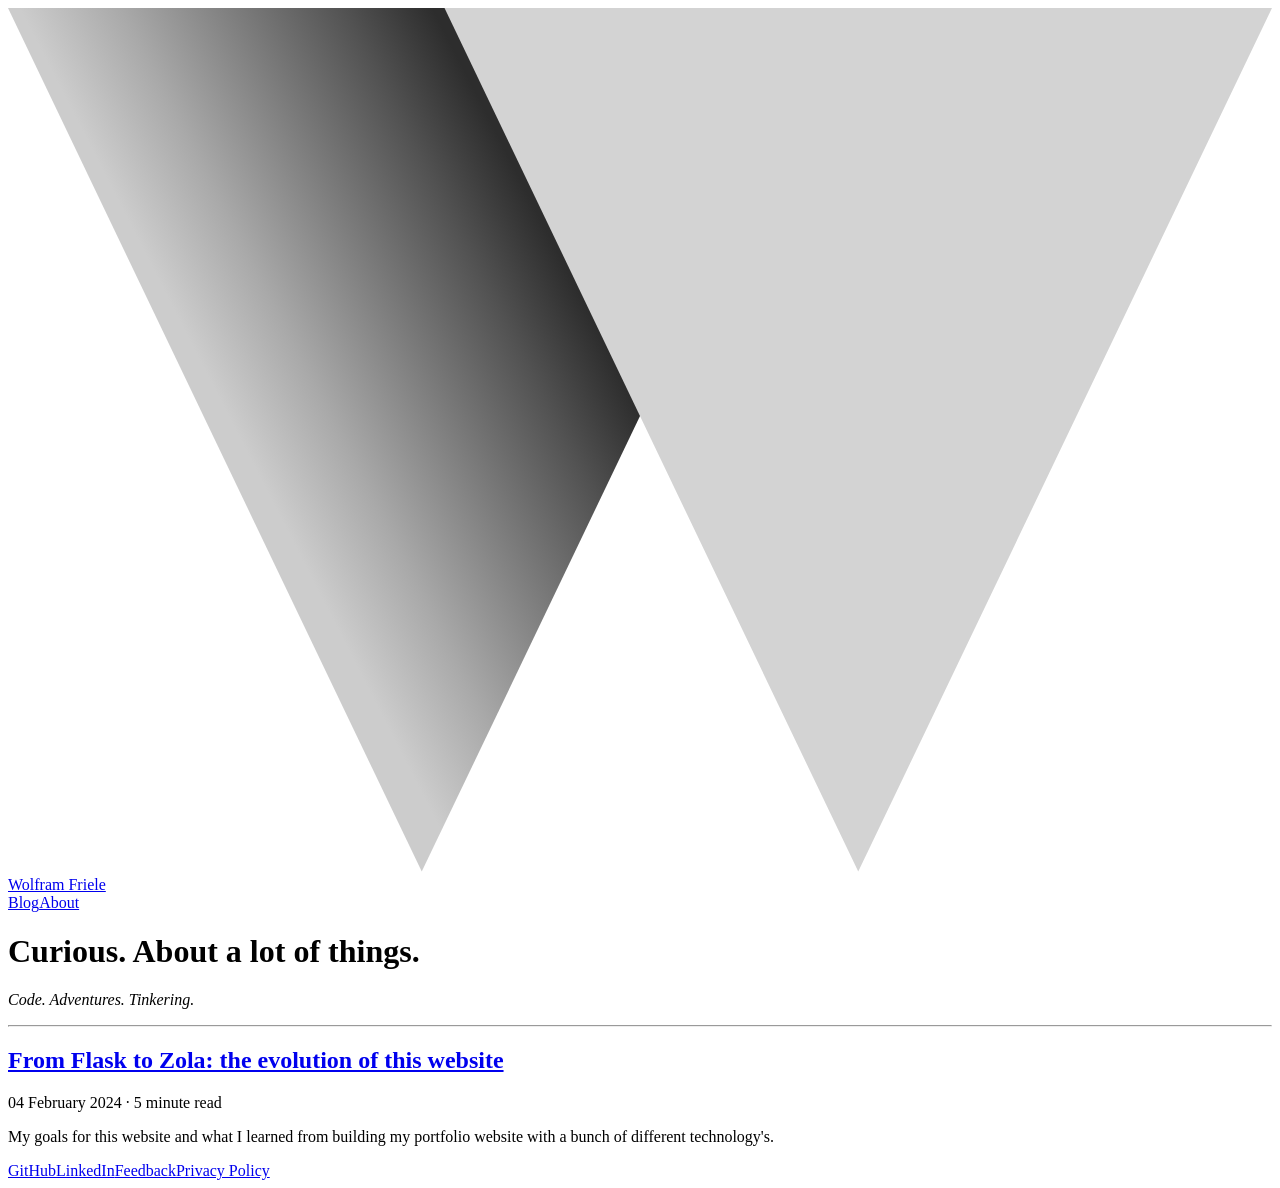
==== commit d15cbb19: "Deploy Wolframfriele/wolframfriele.github.io to Wolframfriele/wolframfriele.github.io:gh-pages" ====
--- a/index.html
+++ b/index.html
@@ -1 +1 @@
-<!doctype html> <html lang=en> <head> <meta charset=utf-8> <meta content="width=device-width,initial-scale=1" name=viewport> <meta content=#0f1014 name=theme-color> <base href=/ > <link href=global.css rel=stylesheet> <link href=manifest.json rel=manifest crossorigin=use-credentials> <link href=favicon-32.png rel=icon type=image/png> <link href=favicon-192.png rel=apple-touch-icon> <script>__SAPPER__={baseUrl:"",preloaded:[void 0,{}]};if('serviceWorker' in navigator)navigator.serviceWorker.register('/service-worker.js');(function(){try{eval("async function x(){}");var main="/client/client.f4aca3b4.js"}catch(e){main="/client/legacy/client.a39486d8.js"};var s=document.createElement("script");try{new Function("if(0)import('')")();s.src=main;s.type="module";s.crossOrigin="use-credentials";}catch(e){s.src="/client/shimport@2.0.4.js";s.setAttribute("data-main",main);}document.head.appendChild(s);}());</script> <link href=client/client-b4e9e4bb.css rel=stylesheet><link href=client/Intro-c62f19c1.css rel=stylesheet><link href=client/index-e2a22bcb.css rel=stylesheet> <title>Work | Wolfram Friele</title> <link href=/client/client.f4aca3b4.js rel=modulepreload as=script crossorigin=use-credentials><link href=/client/client-b4e9e4bb.css rel=preload as=style><link href=/client/index.9b24db17.js rel=modulepreload as=script crossorigin=use-credentials><link href=/client/Intro.d5970908.js rel=modulepreload as=script crossorigin=use-credentials><link href=/client/projects.3bf26c99.js rel=modulepreload as=script crossorigin=use-credentials><link href=/client/inject_styles.5607aec6.js rel=modulepreload as=script crossorigin=use-credentials><link href=/client/Intro-c62f19c1.css rel=preload as=style><link href=/client/index-e2a22bcb.css rel=preload as=style></head> <body> <div id=sapper> <nav class=svelte-yxuxx><a href=. class=svelte-yxuxx id=header-logo><img alt="" class=svelte-yxuxx height=30 src=img/wolfram-friele-logo.svg width=44 id=logo> <p class=svelte-yxuxx id=company-name>Wolfram Friele</p></a> <ul class=svelte-yxuxx><li class=svelte-yxuxx><a href=. class="svelte-yxuxx current">Work</a></li> <li class=svelte-yxuxx><a href=about class=svelte-yxuxx>About</a></li> <li class=svelte-yxuxx><a href=contact class=svelte-yxuxx>Contact</a></li> </ul></nav> <main> <header><img alt="" class="cover-image svelte-rcui05" height=250 src=img/data-object-small.webp width=1920 srcset="img/data-object-small.webp 800w, img/data-object-medium.webp 1200w, img/data-object-large.webp 1920w"> <div class="svelte-1sahtqu intro"><h1 class=svelte-1sahtqu>AI engineer-in-training. Recovering advertising professional.</h1> <p class=svelte-1sahtqu>On the hunt for purpose-driven projects that tackle climate change, global inequality, and fake news.</div></header> <section><div class="svelte-g5k4cz brow-container"><h2 class="svelte-g5k4cz brow-copy-right" aria-label="Selection of Work">Selection of Work_</h2></div> <div class="svelte-1491ch4 content-block"><img alt="" class="svelte-1491ch4 wide-img-left" height=585 src=img/projects/ripe-alerts/ripe-alerts-architecture-small.webp width=1200 srcset="img/projects/ripe-alerts/ripe-alerts-architecture-small.webp 420w, img/projects/ripe-alerts/ripe-alerts-architecture-medium.webp 800w, img/projects/ripe-alerts/ripe-alerts-architecture-large.webp 1200w"> <img alt="" class="svelte-1491ch4 square-img" height=440 src=img/projects/ripe-alerts/anomaly-detection-small.webp width=440 srcset="img/projects/ripe-alerts/anomaly-detection-small.webp 430w, img/projects/ripe-alerts/anomaly-detection-large.webp 750w"> <h3 class="svelte-1491ch4 title-right">Ripe Anchor Alerts</h3> <div class="svelte-1491ch4 align-right paragraph-right"> <p>Monitoring of neighboring networks for RIPE Atlas Anchor hosts.</p> <em><a href=projects/ripe-anchor-alerts aria-label="Project: Ripe Anchor Alerts" rel=prefetch>See project </a></em></div> </div><div class="svelte-1491ch4 content-block"><img alt="" class="svelte-1491ch4 wide-img-right" height=585 src=img/projects/smart-mirror/compare-methods-small.webp width=1200 srcset="img/projects/smart-mirror/compare-methods-small.webp 420w, img/projects/smart-mirror/compare-methods-medium.webp 800w, img/projects/smart-mirror/compare-methods-large.webp 1200w"> <img alt="" class="svelte-1491ch4 square-img" height=440 src=img/projects/smart-mirror/face-scan-small.webp width=440 srcset="img/projects/smart-mirror/face-scan-small.webp 430w, img/projects/smart-mirror/face-scan-large.webp 750w"> <h3 class="svelte-1491ch4 title-left">Smart Mirror</h3> <div class="svelte-1491ch4 paragraph-left"> <p>A face recognition based check-in system for Sogesi Labs.</p> <em><a href=projects/smart-mirror aria-label="Project: Smart Mirror" rel=prefetch>See project </a></em></div> </div><div class="svelte-1491ch4 content-block"><img alt="" class="svelte-1491ch4 wide-img-left" height=585 src=img/projects/shmove-reservations/beauty-calendar-overview-small.webp width=1200 srcset="img/projects/shmove-reservations/beauty-calendar-overview-small.webp 420w, img/projects/shmove-reservations/beauty-calendar-overview-medium.webp 800w, img/projects/shmove-reservations/beauty-calendar-overview-large.webp 1200w"> <img alt="" class="svelte-1491ch4 square-img" height=440 src=img/projects/shmove-reservations/beauty-appointment-modal-small.webp width=440 srcset="img/projects/shmove-reservations/beauty-appointment-modal-small.webp 430w, img/projects/shmove-reservations/beauty-appointment-modal-large.webp 750w"> <h3 class="svelte-1491ch4 title-right">Shmove Reservations</h3> <div class="svelte-1491ch4 align-right paragraph-right"> <p>A reservation system for In-Ki Shiatsu to lower the barrier for making an appointment.</p> <em><a href=projects/shmove-reservations aria-label="Project: Shmove Reservations" rel=prefetch>See project </a></em></div> </div><div class="svelte-1491ch4 content-block"><img alt="" class="svelte-1491ch4 wide-img-right" height=585 src=img/projects/showreel-2016/showreel-2016-building-small.webp width=1200 srcset="img/projects/showreel-2016/showreel-2016-building-small.webp 420w, img/projects/showreel-2016/showreel-2016-building-medium.webp 800w, img/projects/showreel-2016/showreel-2016-building-large.webp 1200w"> <img alt="" class="svelte-1491ch4 square-img" height=440 src=img/projects/showreel-2016/showreel-2016-landscape-small.webp width=440 srcset="img/projects/showreel-2016/showreel-2016-landscape-small.webp 430w, img/projects/showreel-2016/showreel-2016-landscape-large.webp 750w"> <h3 class="svelte-1491ch4 title-left">Showreel 2016</h3> <div class="svelte-1491ch4 paragraph-left"> <p>Here's some of the motion design work I produced during my time at Mograph Mentor and Onesize.</p> <em><a href=projects/showreel-2016 aria-label="Project: Showreel 2016" rel=prefetch>See project </a></em></div> </div> <div class="svelte-cqfrbx hello-container"><h2 class="svelte-cqfrbx hello-left"><a href=contact class="svelte-cqfrbx hello">Say Hello</a></h2></div> </section></main> <footer class=svelte-x3s90c><div class=svelte-x3s90c id=footer-links><h2 class=svelte-x3s90c>Find me on_</h2> <ul class=svelte-x3s90c><li class=svelte-x3s90c><a href=https://www.linkedin.com/in/wolframfriele target=_blank>LinkedIn</a></li> <li class=svelte-x3s90c><a href=https://www.github.com/Wolframfriele target=_blank>GitHub</a></li> <li class=svelte-x3s90c><a href=https://www.instagram.com/wolframfriele/ target=_blank>Instagram</a></li> <li class=svelte-x3s90c><a href=https://www.behance.net/wolframfriele target=_blank>Behance</a></li> <li class=svelte-x3s90c><a href=https://www.twitter.com/Wolframfriele target=_blank>Twitter</a></li> </ul></div> <p class=svelte-x3s90c id=copyright>Wolfram Friele 2021 ©</footer></div> +<!doctype html><html lang=en><head><meta charset=UTF-8><meta content="width=device-width,initial-scale=1.0" name=viewport><meta content="Collection of blog posts by Wolfram Friele about software development, tinkering with electronics, endurance related spots and adventures." name=description><title>Wolfram Friele</title><link href=https://wolframfriele.com/styles.css rel=stylesheet><link href=https://wolframfriele.com/favicon.ico rel=icon sizes=32x32><link href=https://wolframfriele.com/icon.svg rel=icon type=image/svg+xml><link href=/apple-touch-icon.png rel=apple-touch-icon><link href=/manifest.webmanifest rel=manifest><body><header><div id=logo><a href=https://wolframfriele.com> <svg viewbox="0 0 805 550" xmlns=http://www.w3.org/2000/svg xmlns:xlink=http://www.w3.org/1999/xlink><defs><style>.a{fill:url(#a)}.b{fill:#d3d3d3}</style><lineargradient gradientunits=userSpaceOnUse id=a x1=140.44 x2=353.16 y1=270.55 y2=161.57><stop offset=0.02 stop-color=#ccc /><stop offset=0.26 stop-color=#a9a9a9 /><stop offset=0.79 stop-color=#525252 /><stop offset=1 stop-color=#2d2d2d /></lineargradient></defs><polygon points="0 0 527 0 263.5 550 0 0" class=a /><polygon points="278 0 805 0 541.5 550 278 0" class=b /></svg> Wolfram Friele </a></div><nav><a class=current-page href=https://wolframfriele.com>Blog</a><a href=https://wolframfriele.com/about/>About</a></nav></header><main><h1>Curious. About a lot of things.</h1><p><em>Code. Adventures. Tinkering.</em><section><hr class=solid><h2><a class=post-title-link href=https://wolframfriele.com/blog/from-flask-to-zola/>From Flask to Zola: the evolution of this website</a></h2><p class=post-meta>04 February 2024 · 5 minute read<p>My goals for this website and what I learned from building my portfolio website with a bunch of different technology's.</section></main><footer><div id=links><a href=https://github.com/Wolframfriele>GitHub</a><a href=https://www.linkedin.com/in/wolframfriele/>LinkedIn</a><a href=https://github.com/Wolframfriele/wolframfriele.github.io/issues/new>Feedback</a><a href=https://wolframfriele.com/privacy-policy/>Privacy Policy</a></div></footer>
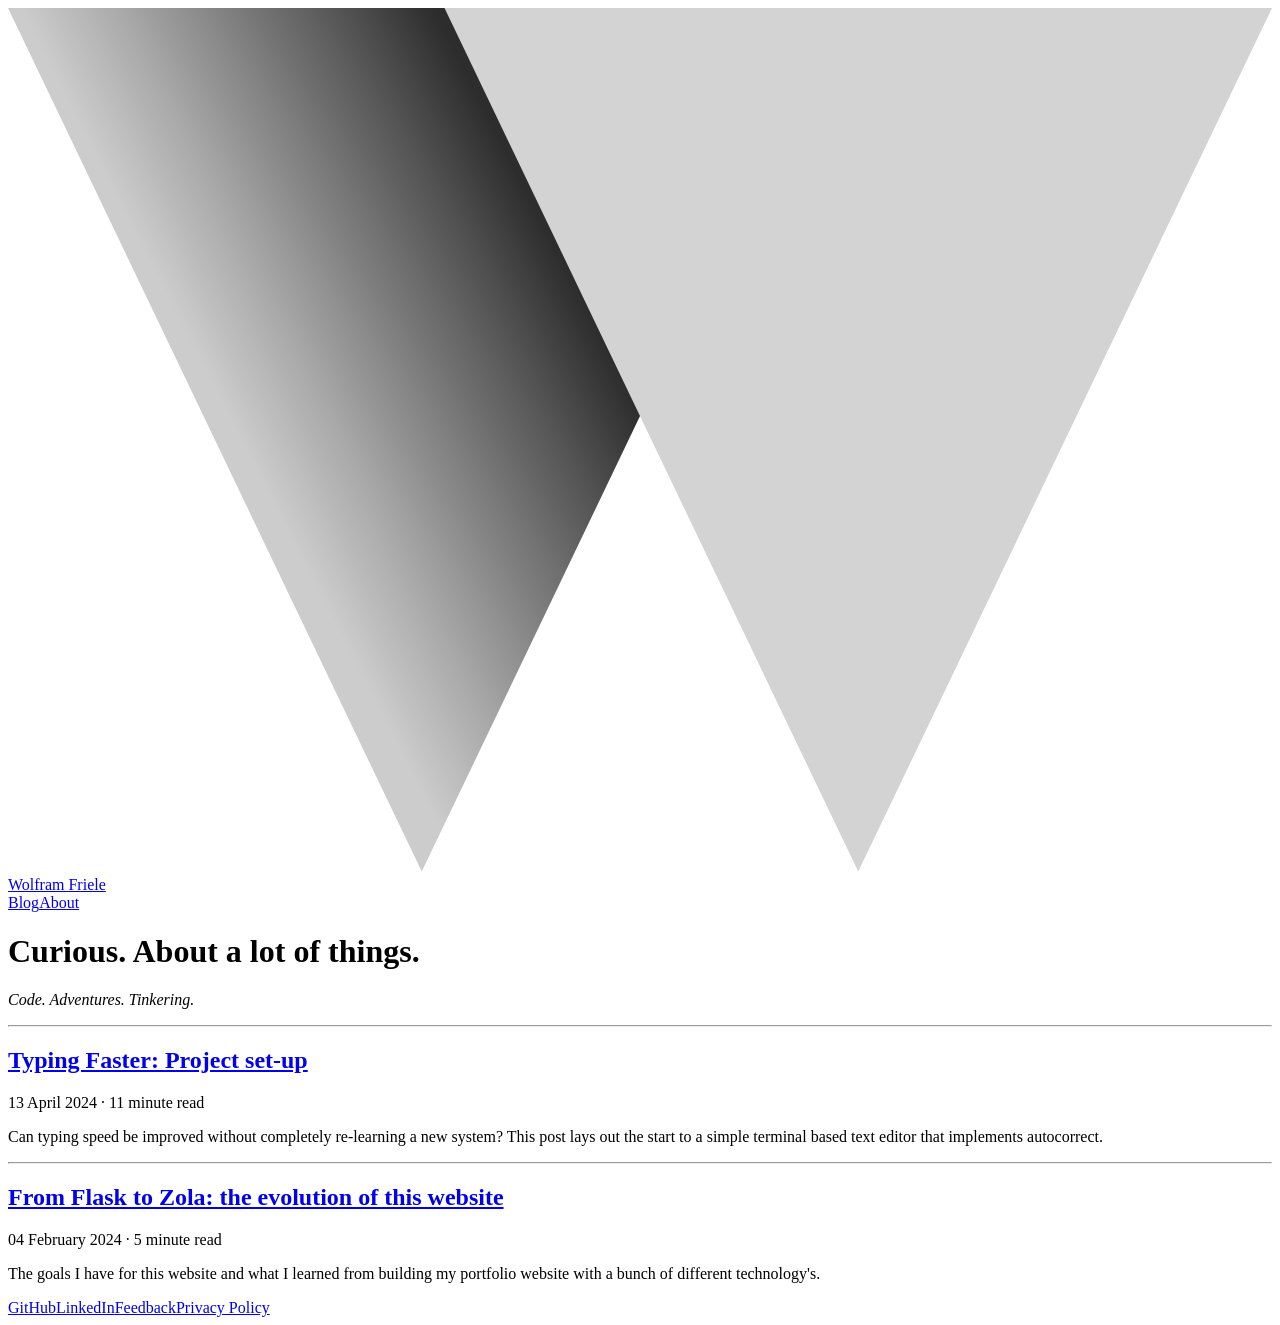
==== commit ef92ec02: "Deploy Wolframfriele/wolframfriele.github.io to Wolframfriele/wolframfriele.github.io:gh-pages" ====
--- a/index.html
+++ b/index.html
@@ -1 +1 @@
-<!doctype html><html lang=en><head><meta charset=UTF-8><meta content="width=device-width,initial-scale=1.0" name=viewport><meta content="Collection of blog posts by Wolfram Friele about software development, tinkering with electronics, endurance related spots and adventures." name=description><title>Wolfram Friele</title><link href=https://wolframfriele.com/styles.css rel=stylesheet><link href=https://wolframfriele.com/favicon.ico rel=icon sizes=32x32><link href=https://wolframfriele.com/icon.svg rel=icon type=image/svg+xml><link href=/apple-touch-icon.png rel=apple-touch-icon><link href=/manifest.webmanifest rel=manifest><body><header><div id=logo><a href=https://wolframfriele.com> <svg viewbox="0 0 805 550" xmlns=http://www.w3.org/2000/svg xmlns:xlink=http://www.w3.org/1999/xlink><defs><style>.a{fill:url(#a)}.b{fill:#d3d3d3}</style><lineargradient gradientunits=userSpaceOnUse id=a x1=140.44 x2=353.16 y1=270.55 y2=161.57><stop offset=0.02 stop-color=#ccc /><stop offset=0.26 stop-color=#a9a9a9 /><stop offset=0.79 stop-color=#525252 /><stop offset=1 stop-color=#2d2d2d /></lineargradient></defs><polygon points="0 0 527 0 263.5 550 0 0" class=a /><polygon points="278 0 805 0 541.5 550 278 0" class=b /></svg> Wolfram Friele </a></div><nav><a class=current-page href=https://wolframfriele.com>Blog</a><a href=https://wolframfriele.com/about/>About</a></nav></header><main><h1>Curious. About a lot of things.</h1><p><em>Code. Adventures. Tinkering.</em><section><hr class=solid><h2><a class=post-title-link href=https://wolframfriele.com/blog/from-flask-to-zola/>From Flask to Zola: the evolution of this website</a></h2><p class=post-meta>04 February 2024 · 5 minute read<p>My goals for this website and what I learned from building my portfolio website with a bunch of different technology's.</section></main><footer><div id=links><a href=https://github.com/Wolframfriele>GitHub</a><a href=https://www.linkedin.com/in/wolframfriele/>LinkedIn</a><a href=https://github.com/Wolframfriele/wolframfriele.github.io/issues/new>Feedback</a><a href=https://wolframfriele.com/privacy-policy/>Privacy Policy</a></div></footer>+<!doctype html><html lang=en><head><meta charset=UTF-8><meta content="width=device-width,initial-scale=1.0" name=viewport><meta content="Collection of blog posts by Wolfram Friele about software development, tinkering with electronics, endurance related spots and adventures." name=description><title>Wolfram Friele</title><link href=https://wolframfriele.com/styles.css rel=stylesheet><link href=https://wolframfriele.com/favicon.ico rel=icon sizes=32x32><link href=https://wolframfriele.com/icon.svg rel=icon type=image/svg+xml><link href=/apple-touch-icon.png rel=apple-touch-icon><link href=/manifest.webmanifest rel=manifest><body><header><div id=logo><a href=https://wolframfriele.com> <svg viewbox="0 0 805 550" xmlns=http://www.w3.org/2000/svg xmlns:xlink=http://www.w3.org/1999/xlink><defs><style>.a{fill:url(#a)}.b{fill:#d3d3d3}</style><lineargradient gradientunits=userSpaceOnUse id=a x1=140.44 x2=353.16 y1=270.55 y2=161.57><stop offset=0.02 stop-color=#ccc /><stop offset=0.26 stop-color=#a9a9a9 /><stop offset=0.79 stop-color=#525252 /><stop offset=1 stop-color=#2d2d2d /></lineargradient></defs><polygon points="0 0 527 0 263.5 550 0 0" class=a /><polygon points="278 0 805 0 541.5 550 278 0" class=b /></svg> Wolfram Friele </a></div><nav><a class=current-page href=https://wolframfriele.com>Blog</a><a href=https://wolframfriele.com/about/>About</a></nav></header><main><h1>Curious. About a lot of things.</h1><p><em>Code. Adventures. Tinkering.</em><section><hr class=solid><h2><a class=post-title-link href=https://wolframfriele.com/blog/typing-faster-set-up/>Typing Faster: Project set-up</a></h2><p class=post-meta>13 April 2024 · 11 minute read<p>Can typing speed be improved without completely re-learning a new system? This post lays out the start to a simple terminal based text editor that implements autocorrect.</section><section><hr class=solid><h2><a class=post-title-link href=https://wolframfriele.com/blog/from-flask-to-zola/>From Flask to Zola: the evolution of this website</a></h2><p class=post-meta>04 February 2024 · 5 minute read<p>The goals I have for this website and what I learned from building my portfolio website with a bunch of different technology's.</section></main><footer><div id=links><a href=https://github.com/Wolframfriele>GitHub</a><a href=https://www.linkedin.com/in/wolframfriele/>LinkedIn</a><a href=https://github.com/Wolframfriele/wolframfriele.github.io/issues/new>Feedback</a><a href=https://wolframfriele.com/privacy-policy/>Privacy Policy</a></div></footer>
